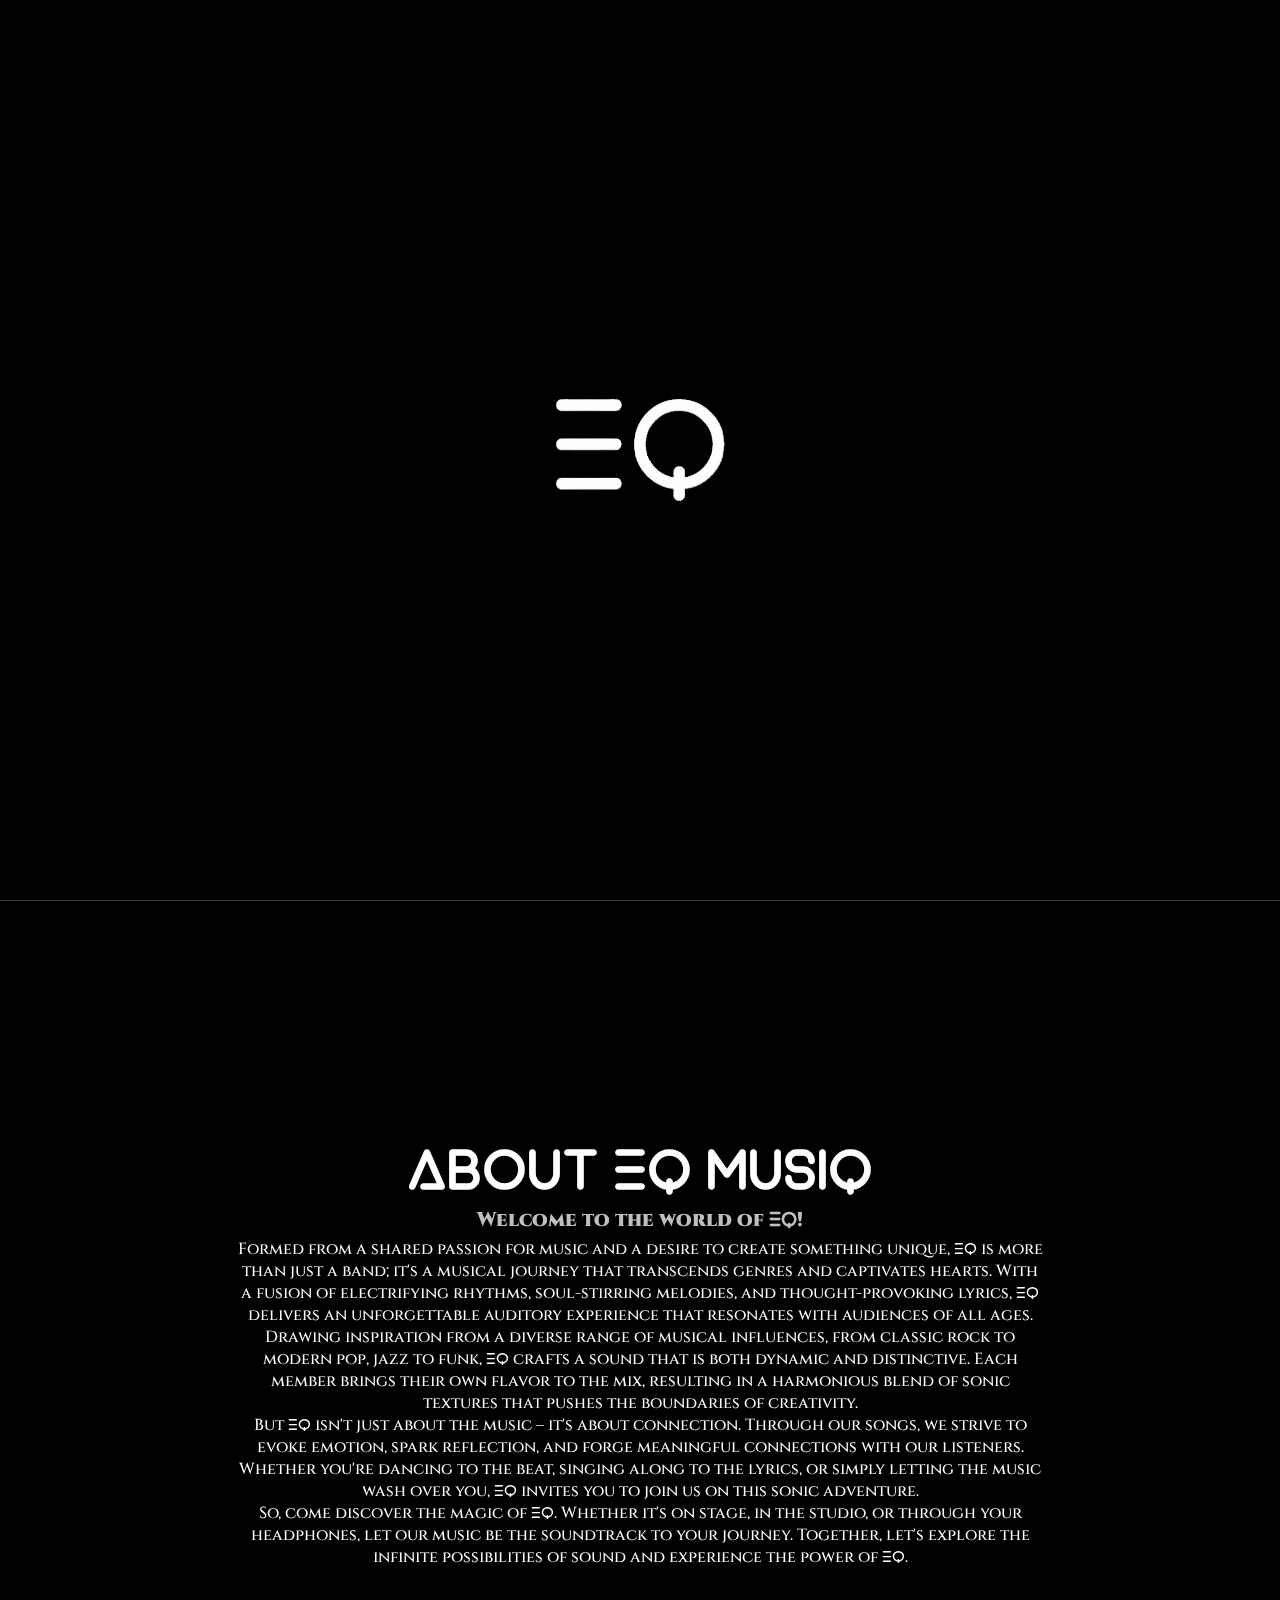
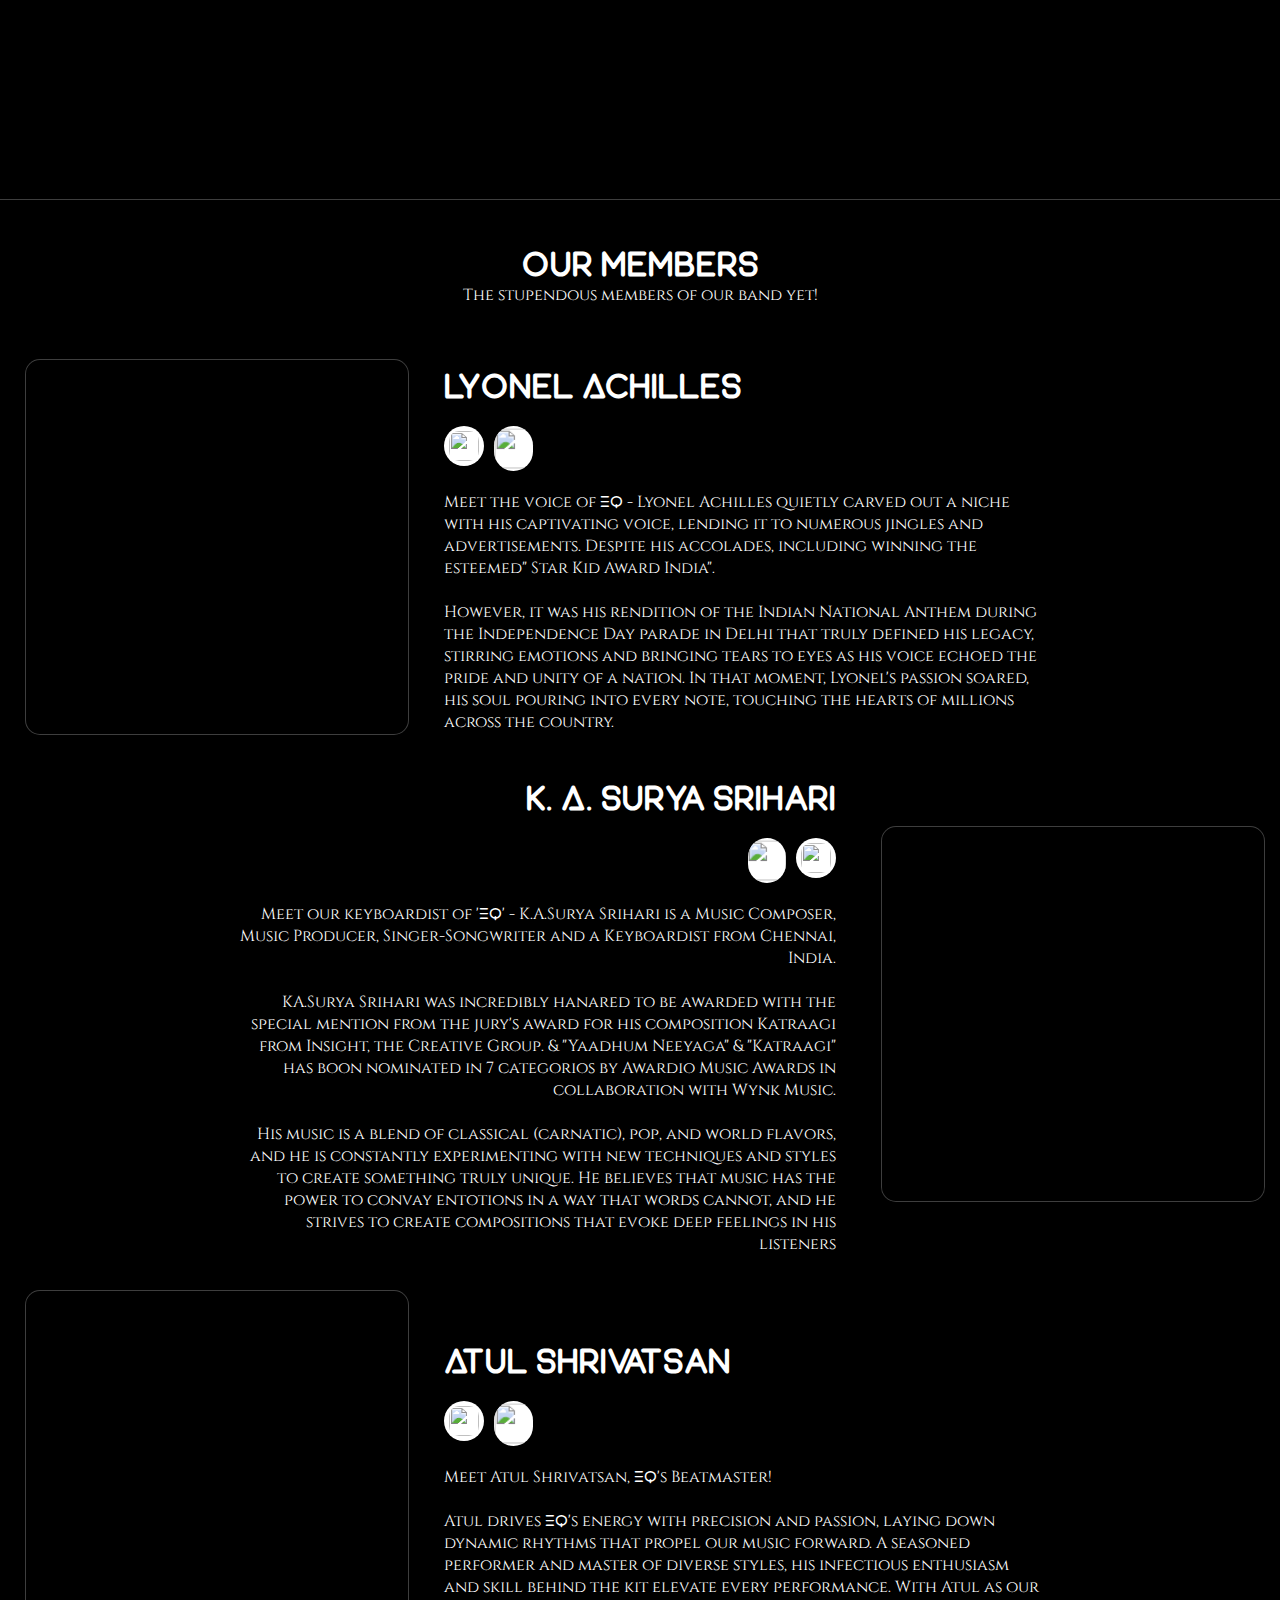
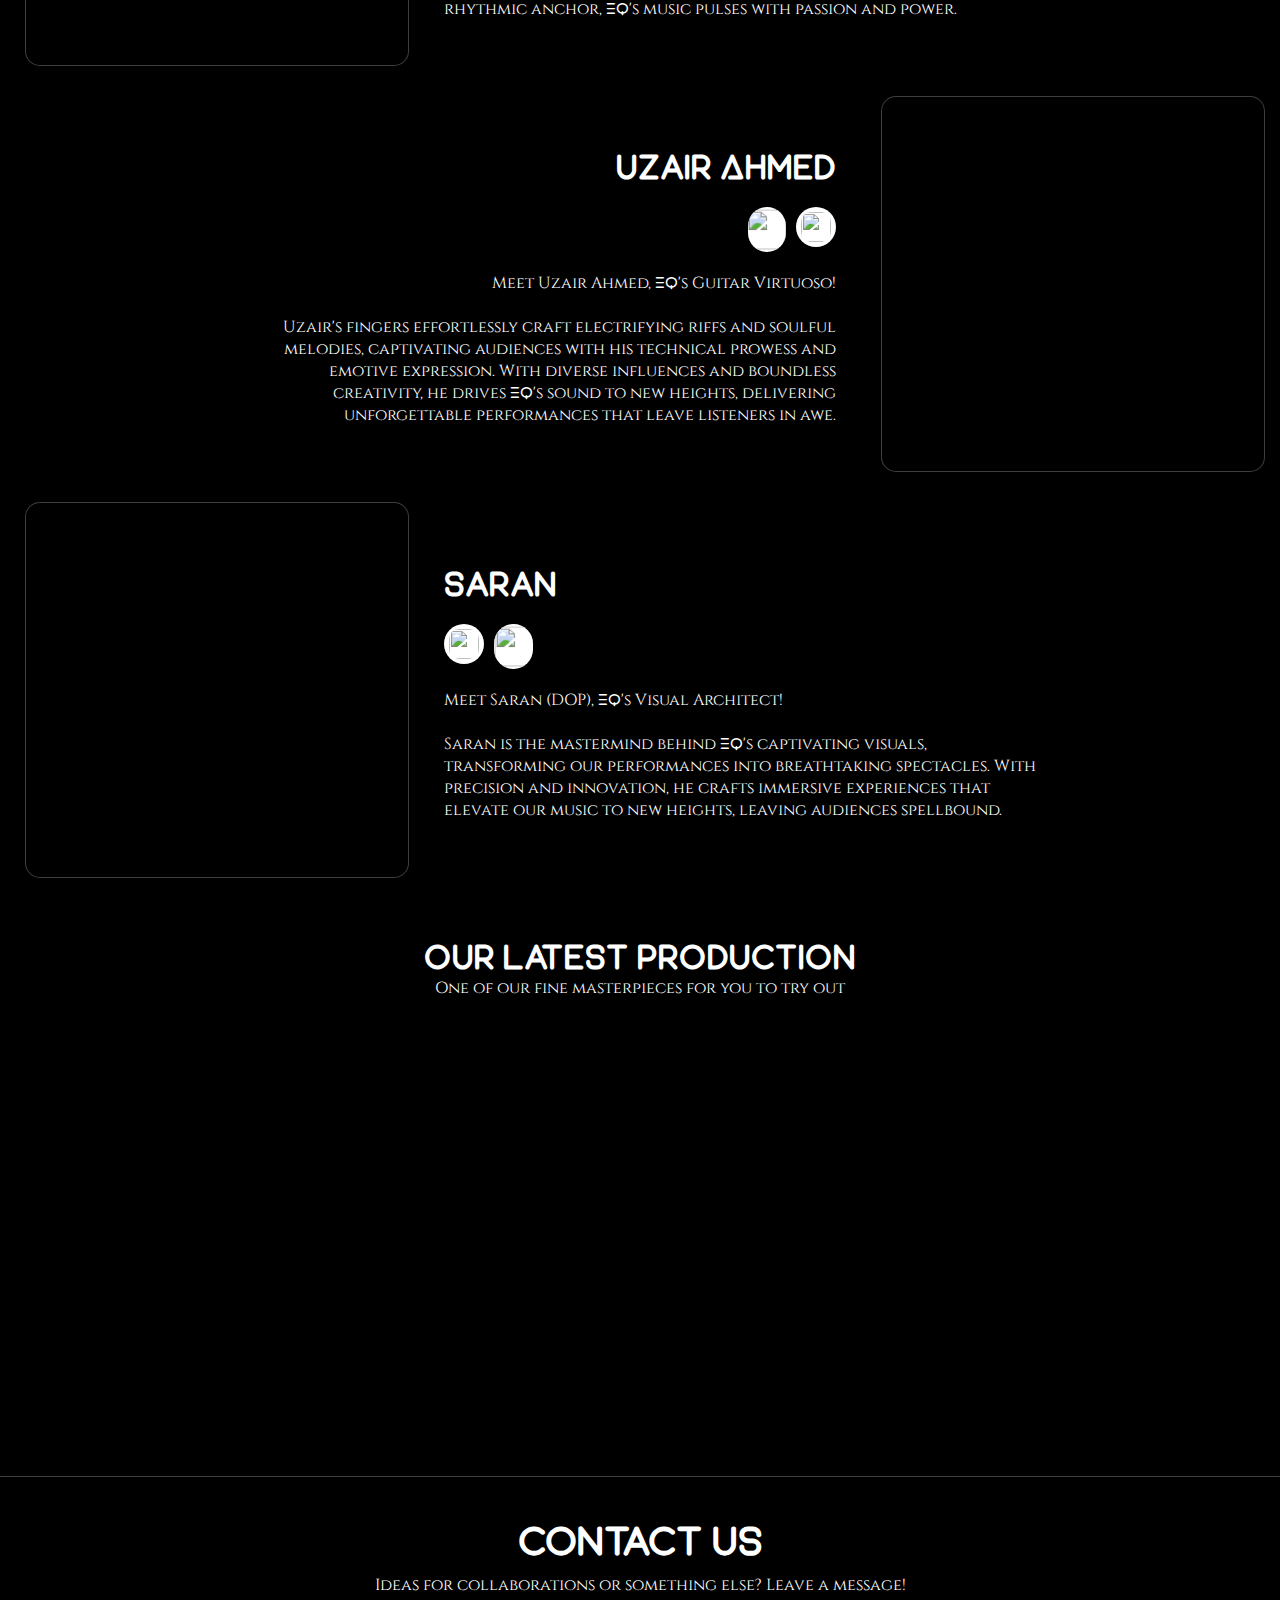
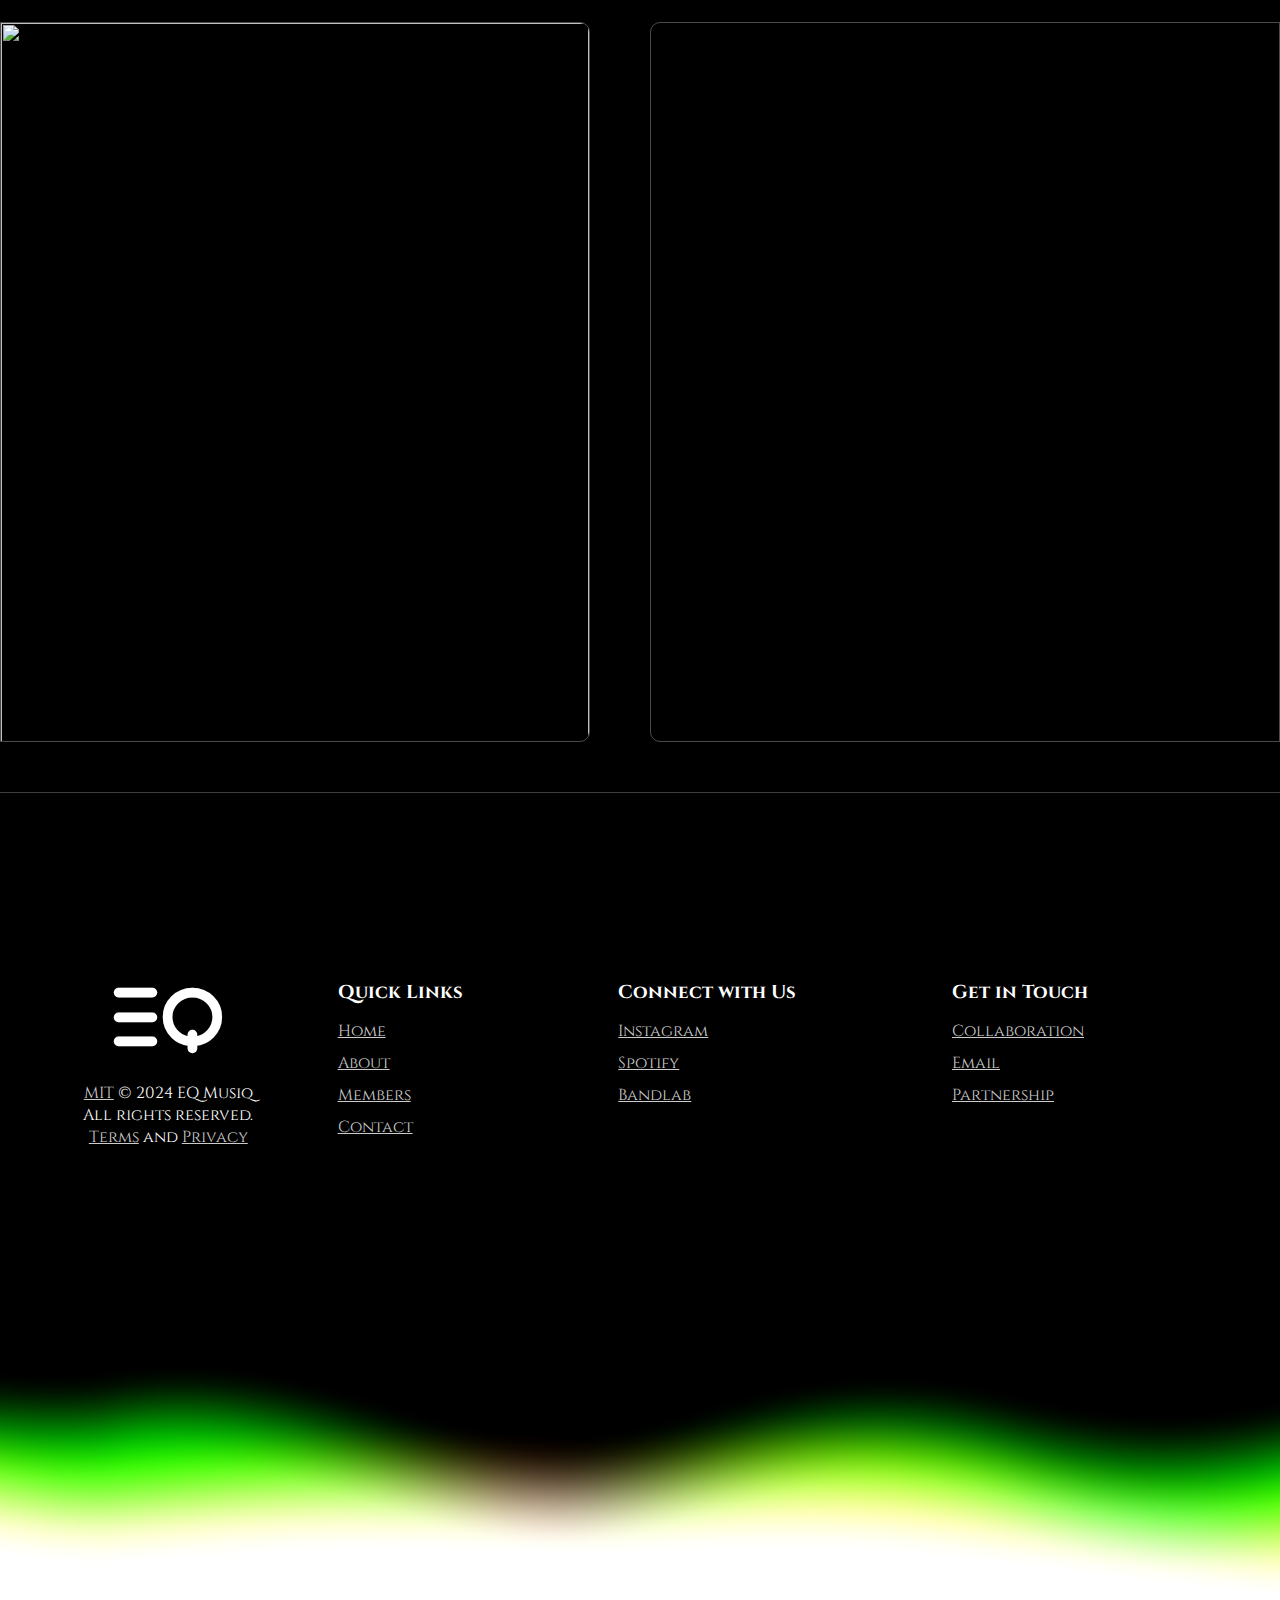
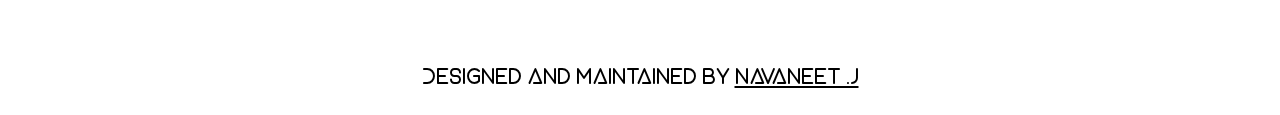
==== index.html @ 98a94f80 "eqmusiq website v1.0" ====
<html lang="en">
  <head>
    <meta charset="UTF-8" />
    <meta http-equiv="X-UA-Compatible" content="IE=edge" />
    <meta name="viewport" content="width=device-width, initial-scale=1.0" />
    <meta name="og:title" property="og:title" content="EQmusiq" />
    <meta
      name="og:description"
      property="og:description"
      content="An emotional quest"
    />
    <meta name="description" content="An emotional quest" />
    <meta
      content="https://private-user-images.githubusercontent.com/167679391/324542195-4673dd7f-33ef-47d4-8df5-079bbf35b616.jpeg?jwt=eyJhbGciOiJIUzI1NiIsInR5cCI6IkpXVCJ9.[base64].-VP9Pnq6D-MyAGXcl8pIbmVZ9jJWGyxzusa35naHN2A"
      property="og:image"
    />
    <meta
      content="https://private-user-images.githubusercontent.com/167679391/324542195-4673dd7f-33ef-47d4-8df5-079bbf35b616.jpeg?jwt=eyJhbGciOiJIUzI1NiIsInR5cCI6IkpXVCJ9.[base64].-VP9Pnq6D-MyAGXcl8pIbmVZ9jJWGyxzusa35naHN2A"
      property="twitter:image"
    />
    <meta property="og:type" content="website" />

    <link
      rel="shortcut icon"
      href="home_resources/Assets/logo - plain.jpeg"
      type="image/x-icon"
    />
    <link rel="apple-touch-icon" href="home_resources/Assets/logo.jpeg" />
    <link rel="preconnect" href="https://fonts.googleapis.com" />
    <link rel="preconnect" href="https://fonts.gstatic.com" crossorigin />
    <link
      href="https://fonts.googleapis.com/css2?family=Cinzel:wght@400..900&display=swap"
      rel="stylesheet"
    />
    <title>EQmusiq • An emotional quest</title>
    <link rel="stylesheet" href="home_resources/src/style.css" />
  </head>
  <body onload="Load()">
    <div id="Load">
      <div
        id="fogBg"
        style="overflow: hidden; width: 100%; height: 100%; position: absolute"
      >
        <div id="foglayer_01" class="fog">
          <div class="image01"></div>
          <div class="image02"></div>
        </div>
        <div id="foglayer_02" class="fog">
          <div class="image01"></div>
          <div class="image02"></div>
        </div>
        <div id="foglayer_03" class="fog">
          <div class="image01"></div>
          <div class="image02"></div>
        </div>
      </div>
      <nav id="nav">
        <img src="home_resources/Assets/logo - plain - transp.png" alt="" />
        <span>
          <a href="index.html">Home</a>
          <a href="#Members">Our members</a>
          <a href="#About">About Us</a>
          <a href="#Contact">Contact Us</a>
          <div class="ham" onclick="nav()" id="ham">
            <div class="ham1"></div>
            <div class="ham2"></div>
            <div class="ham3"></div>
          </div>
        </span>
        <div class="mobNav" id="mobNav">
            <div>
                <a href="index.html"  onclick="nav()">Home</a>
                <a href="#Members"  onclick="nav()">Our members</a>
                <a href="#About"  onclick="nav()">About Us</a>
                <a href="#Contact"  onclick="nav()">Contact Us</a>
            </div>

            <p style="position: absolute;bottom: 15px; width: 85%; text-align: center;">
                Designed And mAintAined by <a href="https://navaneet239.github.io">NAvAneet .J</a>
            </p>
        </div>
      </nav>
      <div class="load-content">
        <img
          src="home_resources/Assets/logo - plain - transp.png"
          alt="RGOS"
          id="logo-load"
        />
        <span class="loader" id="spin"></span>
        <h3 id="loadH3">An emotional quest</h3>
      </div>
      <a href="#main"
        ><img
          src="home_resources/Assets/output-onlinegiftools.gif"
          id="scrollImg"
      /></a>
    </div>
    <main id="main">
      <div class="About" id="About">
        <div>
          <h1>About EQ musiq</h1>
          <h3 style="margin-bottom: 5px">
            <b
              >Welcome to the world of
              <span style="font-family: 'Equinox'"> EQ</span>!</b
            >
          </h3>
          <p>
            Formed from a shared passion for music and a desire to create
            something unique, <span style="font-family: 'Equinox'">EQ</span> is
            more than just a band; it's a musical journey that transcends genres
            and captivates hearts. With a fusion of electrifying rhythms,
            soul-stirring melodies, and thought-provoking lyrics,
            <span style="font-family: 'Equinox'">EQ</span> delivers an
            unforgettable auditory experience that resonates with audiences of
            all ages.
            <br />
            Drawing inspiration from a diverse range of musical influences, from
            classic rock to modern pop, jazz to funk,
            <span style="font-family: 'Equinox'">EQ</span> crafts a sound that
            is both dynamic and distinctive. Each member brings their own flavor
            to the mix, resulting in a harmonious blend of sonic textures that
            pushes the boundaries of creativity.
            <br />
            But <span style="font-family: 'Equinox'">EQ</span> isn't just about
            the music – it's about connection. Through our songs, we strive to
            evoke emotion, spark reflection, and forge meaningful connections
            with our listeners. Whether you're dancing to the beat, singing
            along to the lyrics, or simply letting the music wash over you,
            <span style="font-family: 'Equinox'">EQ</span> invites you to join
            us on this sonic adventure.
            <br />
            So, come discover the magic of
            <span style="font-family: 'Equinox'">EQ</span>. Whether it's on
            stage, in the studio, or through your headphones, let our music be
            the soundtrack to your journey. Together, let's explore the infinite
            possibilities of sound and experience the power of
            <span style="font-family: 'Equinox'">EQ</span>.
          </p>
        </div>
      </div>
      <div id="Members">
        <div style="text-align: center; padding: 25px; padding-bottom: 35px">
          <h1 style="font-family: 'Equinox'; margin-top: 20px">Our Members</h1>
          <p>The stupendous members of our band yet!</p>
        </div>
        <div>
          <div class="row">
            <div class="column pic" id="LyonelPic"></div>
            <div class="column">
              <h1 style="font-family: 'Equinox'; margin-bottom: 10px">
                Lyonel Achilles
              </h1>
              <div class="social-links">
                <a href="https://open.spotify.com/artist/5NCKma9zRZBmpjIiOdmoKV?si=L2kM3jHAQg-WvDj_lLBuaA"><div class="link-blob">
                    <img src="https://static-00.iconduck.com/assets.00/spotify-icon-512x511-679hw1o3.png" class="spotifyIco">
                    <p class="spotifyP">Spotify</p>
                </div></a>
                <a href="https://www.instagram.com/lyonelachilles"><div class="link-blob">
                    <img src="https://i.pinimg.com/originals/b9/f2/a6/b9f2a640b168cdb9f865185facee4cd3.png" class="instaIco">
                    <p class="instaP">Instagram</p>
                </div></a>
              </div>
              <p>
                Meet the voice of <span style="font-family: 'Equinox'">EQ</span> - Lyonel Achilles quietly carved out a
                niche with his captivating voice, lending it to numerous jingles
                and advertisements. Despite his accolades, including winning the
                esteemed" Star Kid Award India". <br /><br />
                However, it was his rendition of the Indian National Anthem
                during the Independence Day parade in Delhi that truly defined
                his legacy, stirring emotions and bringing tears to eyes as his
                voice echoed the pride and unity of a nation. In that moment,
                Lyonel's passion soared, his soul pouring into every note,
                touching the hearts of millions across the country.
              </p>
            </div>
          </div>
          <div class="row right">
            <div class="column pic" id="suryaPic"></div>
            <div class="column">
              <h1 style="font-family: 'Equinox'; margin-bottom: 10px">
                K. A. Surya Srihari
              </h1>
              <div class="social-links right">
                <a href="https://open.spotify.com/artist/3C32UCuRWk1ANsoGyGXIqh?si=5wVZwnQzSj2JO7-3mYxtVg"><div class="link-blob right">
                    <img src="https://static-00.iconduck.com/assets.00/spotify-icon-512x511-679hw1o3.png" class="spotifyIco">
                    <p class="spotifyP">Spotify</p>
                </div></a>
                <a href="https://www.instagram.com/k.a.surya_s.r.i.h.a.r.i"><div class="link-blob right">
                    <img src="https://i.pinimg.com/originals/b9/f2/a6/b9f2a640b168cdb9f865185facee4cd3.png" class="instaIco">
                    <p class="instaP">Instagram</p>
                </div></a>
              </div>
              <p>
                Meet our keyboardist of '<span style="font-family: 'Equinox'">EQ</span>' - K.A.Surya Srihari is a Music
                Composer, Music Producer, Singer-Songwriter and a Keyboardist
                from Chennai, India. <br /><br />
                KA.Surya Srihari was incredibly hanared to be awarded with the
                special mention from the jury's award for his composition
                Katraagi from Insight, the Creative Group. & "Yaadhum Neeyaga" &
                "Katraagi" has boon nominated in 7 categorios by Awardio Music
                Awards in collaboration with Wynk Music.
                <br /><br />
                His music is a blend of classical (carnatic), pop, and world
                flavors, and he is constantly experimenting with new techniques
                and styles to create something truly unique. He believes that
                music has the power to convay entotions in a way that words
                cannot, and he strives to create compositions that evoke deep
                feelings in his listeners
              </p>
            </div>
          </div>
          <div class="row">
            <div class="column pic" id="atulPic"></div>
            <div class="column">
              <h1 style="font-family: 'Equinox'; margin-bottom: 10px">
                Atul Shrivatsan
              </h1>
              <div class="social-links">
                <a href="javascript:alert('Coming soon!')"><div class="link-blob">
                    <img src="https://static-00.iconduck.com/assets.00/spotify-icon-512x511-679hw1o3.png" class="spotifyIco">
                    <p class="spotifyP">Spotify</p>
                </div></a>
                <a href="https://www.instagram.com/atulshrivatsan"><div class="link-blob">
                    <img src="https://i.pinimg.com/originals/b9/f2/a6/b9f2a640b168cdb9f865185facee4cd3.png" class="instaIco">
                    <p class="instaP">Instagram</p>
                </div></a>
              </div>
              <p>
                Meet Atul Shrivatsan, <span style="font-family: 'Equinox'">EQ</span>'s Beatmaster!
                <br /><br />
                Atul drives <span style="font-family: 'Equinox'">EQ</span>'s energy with precision and passion, laying down
                dynamic rhythms that propel our music forward. A seasoned
                performer and master of diverse styles, his infectious
                enthusiasm and skill behind the kit elevate every performance.
                With Atul as our rhythmic anchor, <span style="font-family: 'Equinox'">EQ</span>'s music pulses with
                passion and power.
              </p>
            </div>
          </div>
          <div class="row right">
            <div class="column pic" id="uzairPic"></div>
            <div class="column">
              <h1 style="font-family: 'Equinox'; margin-bottom: 10px">
                Uzair Ahmed
              </h1>
              <div class="social-links right">
                <a href="javascript:alert('Coming soon!')"><div class="link-blob right">
                    <img src="https://static-00.iconduck.com/assets.00/spotify-icon-512x511-679hw1o3.png" class="spotifyIco">
                    <p class="spotifyP">Spotify</p>
                </div></a>
                <a href="https://www.instagram.com/uzair.xvi"><div class="link-blob right">
                    <img src="https://i.pinimg.com/originals/b9/f2/a6/b9f2a640b168cdb9f865185facee4cd3.png" class="instaIco">
                    <p class="instaP">Instagram</p>
                </div></a>
              </div>
              <p>
                Meet Uzair Ahmed, <span style="font-family: 'Equinox'">EQ</span>'s Guitar Virtuoso! <br /><br />
                Uzair's fingers effortlessly craft electrifying riffs and
                soulful melodies, captivating audiences with his technical
                prowess and emotive expression. With diverse influences and
                boundless creativity, he drives <span style="font-family: 'Equinox'">EQ</span>'s sound to new heights,
                delivering unforgettable performances that leave
                listeners in awe.
              </p>
            </div>
          </div>
          <div class="row">
            <div class="column pic" id="saranPic"></div>
            <div class="column">
              <h1 style="font-family: 'Equinox'; margin-bottom: 10px">Saran</h1>
              <div class="social-links">
                <a href="javascript:alert('Coming soon!')"><div class="link-blob">
                    <img src="https://static-00.iconduck.com/assets.00/spotify-icon-512x511-679hw1o3.png" class="spotifyIco">
                    <p class="spotifyP">Spotify</p>
                </div></a>
                <a href="https://www.instagram.com/saran.gullig"><div class="link-blob">
                    <img src="https://i.pinimg.com/originals/b9/f2/a6/b9f2a640b168cdb9f865185facee4cd3.png" class="instaIco">
                    <p class="instaP">Instagram</p>
                </div></a>
              </div>
              <p>
                Meet Saran (DOP), <span style="font-family: 'Equinox'">EQ</span>'s Visual Architect!
                <br /><br />
                Saran is the mastermind behind <span style="font-family: 'Equinox'">EQ</span>'s captivating visuals,
                transforming our performances into breathtaking spectacles. With
                precision and innovation, he crafts immersive experiences that
                elevate our music to new heights, leaving audiences spellbound.
              </p>
            </div>
          </div>
        </div>
      </div>
      <div>
        <div id="Musics">
          <div style="text-align: center; padding: 25px">
            <h1 style="font-family: 'Equinox'; margin-top: 20px">
              Our latest production
            </h1>
            <p>One of our fine masterpieces for you to try out</p>
          </div>
          <iframe class="musIfr" src="https://open.spotify.com/embed/track/6B4ltdKGpKMHly2oWhGPoc?utm_source=generator&theme=0" width="100%" height="352" frameBorder="0" allowfullscreen="" allow="autoplay; clipboard-write; encrypted-media; fullscreen; picture-in-picture" loading="lazy"></iframe>
        </div>
        <div class="Contact" id="Contact">
          <div class="container">
            <div style="text-align: center">
              <h1>Contact Us</h1>
              <p>
                Ideas for collaborations or something else? Leave a message!
              </p>
            </div>
            <div class="row">
              <div
                class="column"
                style="
                  display: flex;
                  align-items: center;
                  justify-content: center;
                "  id="contactImgColm"
              >
                <img src="home_resources/Assets/band.jpg" id="imgConta" style="width: 100%" />
              </div>
              <div class="column" style="padding: 0;">
                <iframe id="contactIfr" allowtransparency="true" allowfullscreen="true" allow="geolocation; microphone; camera" src="https://my.forms.app/form/6626544c14d530073005ce65" frameborder="0"></iframe>
              </div>
            </div>
          </div>
        </div>
      </div>
    </main>
    <br />
    <iframe src="rNzpwZO.html" frameborder="0" class="footIfr"></iframe>
    <script src="home_resources/src/script.js"></script>
  </body>
</html>
---- home_resources/src/style.css ----
*{box-sizing: border-box; margin: 0; padding: 0; scroll-behavior:smooth;}
@font-face {
    font-family: 'Equinox';
    src: url('../Assets/fonts/EquinoxBold.otf');
}

body {
    height: 100vh;
    color: white;
    overflow: hidden;
    background: black;
    font-family: "Cinzel", serif;
    font-optical-sizing: auto;
}

body img {
    -webkit-user-drag: none;
    -webkit-filter: drop-shadow(0px 0px 2px black);
    filter: drop-shadow(0px 0px 2px black);
}

body a {text-decoration: none; color: white; }
body a:hover{text-decoration: underline;}
nav{
    display: flex;
    background: linear-gradient(180deg, rgba(0,0,0,1) 0%, rgba(0,0,0,0) 100%);
    width: 100%;
    align-items: center;
    gap: 10px;
    padding: 10px 15px;
    position: fixed;
    margin-top: -110px;
    z-index: 9999;
    opacity: 0;
    transition: all 1.5s;
}

nav img{width: 100px; position: relative; z-index: 2;}

nav span{
    width: 100%;
   text-align: right;
   padding-right: 10px;
}

nav span a{margin-left: 30px;}

.musIfr{
  border-radius: 5px;
  margin: 10px 30px;
  width: calc(100% - 60px);
  box-shadow: 0px 0px 25px black;
  transition: all 0.3s;
}
.musIfr:hover{transform: scale(0.99);}
.footIfr{
  margin: 0;
  width: 100%;
  height: 100%
}
  .footIfr:hover{transform: scale(1);}
::-webkit-scrollbar {
    width: 14px;
    height: 14px;
    border-radius: 7px;
    transition: all 0.3s;
  }
  ::-webkit-scrollbar:vertical:hover {
    background: var(--scrollbar-bottom-btn) 0% calc(100% - 3px) / contain
        no-repeat,
      var(--scrollbar-top-btn) 0% calc(0% + 3px) / contain no-repeat,
      var(--scroll);
  }
  ::-webkit-scrollbar:horizontal:hover {
    background: var(--scrollbar-right-btn) calc(100% - 3px) 0% / contain no-repeat,
      var(--scrollbar-left-btn) calc(0% + 3px) 0% / contain no-repeat,
      var(--scroll);
  }
  ::-webkit-scrollbar-thumb {
    background: rgba(255, 255, 255, 0.5);
    background-clip: padding-box;
    border: 6px solid transparent;
    border-radius: 14px;
    transition: all 0.3s;
  }
  ::-webkit-scrollbar-thumb:hover{
    border: 4.5px solid transparent;
  }
  ::-webkit-scrollbar-button:single-button {
    height: 14px;
  }

  ::-webkit-scrollbar {
    --scroll: rgb(44 44 44 / 25%);
    --scrollbar-top-btn: url("data:image/svg+xml,%3Csvg xmlns='http://www.w3.org/2000/svg' width='24' height='24' viewBox='0 0 24 24' fill='none'%3E%3Cpath d='M6.102 16.981c-1.074 0-1.648-1.265-.941-2.073l5.522-6.311a1.75 1.75 0 0 1 2.634 0l5.522 6.311c.707.808.133 2.073-.941 2.073H6.102z' fill='rgb(255 255 255 / 50%)'/%3E%3C/svg%3E");
    --scrollbar-right-btn: url("data:image/svg+xml,%3Csvg xmlns='http://www.w3.org/2000/svg' width='24' height='24' viewBox='0 0 24 24' fill='none'%3E%3Cpath d='M9 17.898c0 1.074 1.265 1.648 2.073.941l6.311-5.522a1.75 1.75 0 0 0 0-2.634l-6.311-5.522C10.265 4.454 9 5.028 9 6.102v11.796z' fill='rgb(255 255 255 / 50%)'/%3E%3C/svg%3E");
    --scrollbar-bottom-btn: url("data:image/svg+xml,%3Csvg xmlns='http://www.w3.org/2000/svg' width='24' height='24' viewBox='0 0 24 24' fill='none'%3E%3Cpath d='M6.102 8c-1.074 0-1.648 1.265-.941 2.073l5.522 6.311a1.75 1.75 0 0 0 2.634 0l5.522-6.311c.707-.808.133-2.073-.941-2.073H6.102z' fill='rgb(255 255 255 / 50%)'/%3E%3C/svg%3E");
    --scrollbar-left-btn: url("data:image/svg+xml,%3Csvg xmlns='http://www.w3.org/2000/svg' width='24' height='24' viewBox='0 0 24 24' fill='none'%3E%3Cpath d='M15 17.898c0 1.074-1.265 1.648-2.073.941l-6.311-5.522a1.75 1.75 0 0 1 0-2.634l6.311-5.522c.808-.707 2.073-.133 2.073.941v11.796z' fill='rgb(255 255 255 / 50%)'/%3E%3C/svg%3E");
  }

h1{
    font-family: "Cinzel", serif;
    font-optical-sizing: auto;
    font-size: 2.1rem;
}

main{
  background: url('https://www.bhmpics.com/downloads/black-texture-background-Wallpapers/6.1489187.jpg');
  background-size: cover;
  background-attachment: fixed;
}

#Load{transition: all 1.5s; width: 100%; height: 100%; box-shadow: 0px 0px 40px black inset;}
#loadH3{
    transition: all 1.5s; opacity: 0;
    font-family: "Cinzel", serif;
  font-optical-sizing: auto;
  position: relative;
  text-align: center;
  font-size: 1.75rem;
  position: absolute;

}
.load-content{
    position: absolute;
    left: 50%; top: 50%;
    -webkit-transform: translate(-50%, -50%);
    transform: translate(-50%, -50%);
    transition: all 0.5s;
    opacity: 0;
}

.load-content img{width: 15em; transition: all 1s;}

.loader {
    width: 250px;
    height: 250px;
    border: 2px solid #FFF;
    border-radius: 25%;
    animation: rotation 1s ease infinite;
    position: absolute;
    left: -27.5px;
    top: -25px;
    transition: all 1.5s;
    opacity: 0;
    z-index: 2;
    }

    @keyframes rotation {
    0% {
        transform: rotate(0deg);
    }
    100% {
        transform: rotate(360deg);
    }
    } 

    html, body {
      margin: 0;
      padding: 0;
    }
    body {
      background: #000;
      background: rgba(0, 0, 0, 1);
      overflow-x: hidden; 
    }
    
    /* ---------- Fog ---------- */
    #foglayer_01, #foglayer_02, #foglayer_03 {
      height: 100%;
      position: absolute;
      width: 200%;
    }
    #foglayer_01 .image01, #foglayer_01 .image02,
    #foglayer_02 .image01, #foglayer_02 .image02,
    #foglayer_03 .image01, #foglayer_03 .image02 {
      float: left;
      height: 100%;
      width: 50%;
    }
    #foglayer_01 {
      -webkit-animation: foglayer_01_opacity 10s linear infinite, foglayer_moveme 15s linear infinite;
      -moz-animation: foglayer_01_opacity 10s linear infinite, foglayer_moveme 15s linear infinite;
      animation: foglayer_01_opacity 10s linear infinite, foglayer_moveme 15s linear infinite;
    }
    #foglayer_02, #foglayer_03 {
      -webkit-animation: foglayer_02_opacity 21s linear infinite, foglayer_moveme 13s linear infinite;
      -moz-animation: foglayer_02_opacity 21s linear infinite, foglayer_moveme 13s linear infinite;
      animation: foglayer_02_opacity 21s linear infinite, foglayer_moveme 13s linear infinite;
    }
    
    /* ---------- Moving Fog ---------- */
    /*
      'size: cover' || 'size: 100%'; results remain the same
      'attachment: scroll' can be added or removed; results remain the same
      'attachment: fixed' causing unexpected results in Chrome
      'repeat-x' || 'no-repeat'; results remain the same
    */ 
    #foglayer_01 .image01, #foglayer_01 .image02 {
      background: url("https://raw.githubusercontent.com/danielstuart14/CSS_FOG_ANIMATION/master/fog1.png") center center/cover no-repeat transparent;
    }
    #foglayer_02 .image01, #foglayer_02 .image02,
    #foglayer_03 .image01, #foglayer_03 .image02{
      background: url("https://raw.githubusercontent.com/danielstuart14/CSS_FOG_ANIMATION/master/fog2.png") center center/cover no-repeat transparent;
    }
    
    /* ---------- Keyframe Layer 1 ---------- */
    @-webkit-keyframes foglayer_01_opacity {
      0% { opacity: .1; }
      22% { opacity: .5; }
      40% { opacity: .28; }
      58% { opacity: .4; }
      80% { opacity: .16; }
      100% { opacity: .1; }
    }
    @-moz-keyframes foglayer_01_opacity {
      0% { opacity: .1; }
      22% { opacity: .5; }
      40% { opacity: .28; }
      58% { opacity: .4; }
      80% { opacity: .16; }
      100% { opacity: .1; }
    }
    @-o-keyframes foglayer_01_opacity {
      0% { opacity: .1; }
      22% { opacity: .5; }
      40% { opacity: .28; }
      58% { opacity: .4; }
      80% { opacity: .16; }
      100% { opacity: .1; }
    }
    @keyframes foglayer_01_opacity {
      0% { opacity: .1; }
      22% { opacity: .5; }
      40% { opacity: .28; }
      58% { opacity: .4; }
      80% { opacity: .16; }
      100% { opacity: .1; }
    }
    /* ---------- Keyframe Layer 2 ---------- */
    @-webkit-keyframes foglayer_02_opacity {
      0% { opacity: .5; }
      25% { opacity: .2; }
      50% { opacity: .1; }
      80% { opacity: .3; }
      100% { opacity: .5; }
    }
    @-moz-keyframes foglayer_02_opacity {
      0% { opacity: .5; }
      25% { opacity: .2; }
      50% { opacity: .1; }
      80% { opacity: .3; }
      100% { opacity: .5; }
    }
    @-o-keyframes foglayer_02_opacity {
      0% { opacity: .5; }
      25% { opacity: .2; }
      50% { opacity: .1; }
      80% { opacity: .3; }
      100% { opacity: .5; }
    }
    @keyframes foglayer_02_opacity {
      0% { opacity: .5; }
      25% { opacity: .2; }
      50% { opacity: .1; }
      80% { opacity: .3; }
      100% { opacity: .5; }
    }
    /* ---------- Keyframe Layer 3 ---------- */
    @-webkit-keyframes foglayer_03_opacity {
      0% { opacity: .8 }
      27% { opacity: .2; }
      52% { opacity: .6; }
      68% { opacity: .3; }
      100% { opacity: .8; }
    }
    @-moz-keyframes foglayer_03_opacity {
      0% { opacity: .8 }
      27% { opacity: .2; }
      52% { opacity: .6; }
      68% { opacity: .3; }
      100% { opacity: .8; }
    }
    @-o-keyframes foglayer_03_opacity {
      0% { opacity: .8 }
      27% { opacity: .2; }
      52% { opacity: .6; }
      68% { opacity: .3; }
      100% { opacity: .8; }
    }
    @keyframes foglayer_03_opacity {
      0% { opacity: .8; }
      27% { opacity: .2; }
      52% { opacity: .6; }
      68% { opacity: .3; }
      100% { opacity: .8; }
    }
    /* ---------- Keyframe moveMe ---------- */
    @-webkit-keyframes foglayer_moveme {
      0% { left: 0; }
      100% { left: -100%; }
    }
    @-moz-keyframes foglayer_moveme {
      0% { left: 0; }
      100% { left: -100%; }
    }
    @-o-keyframes foglayer_moveme {
      0% { left: 0; }
      100% { left: -100%; }
    }
    @keyframes foglayer_moveme {
      0% { left: 0; }
      100% { left: -100%; }
    }
    
    @media only screen
      and (min-width: 280px)
      and (max-width: 767px) {
        #foglayer_01 .image01, #foglayer_01 .image02,
        #foglayer_02 .image01, #foglayer_02 .image02,
        #foglayer_03 .image01, #foglayer_03 .image02 {
          width: 100%;
        }
      }

    #scrollImg{
        filter: invert(1);
        position: absolute;
        left: 50%;
        transform: translateX(-50%);
        bottom: 2.5rem;
        transition: all 1.5s;
        opacity: 0;
    }
    #scrollImg:hover{transform:translateX(-50%)  scale(1.25); transition: all 0.3s;}
    #scrollImg:active{transform:translateX(-50%)  scale(1); transition: all 0.3s;}
    #fogBg{pointer-events: none; }

    .About{padding: 25px 20px; text-align: center; height: 100%; display: flex; justify-content: center; align-items: center;
      background: url('../Assets/band-bW.jpg');
      background-attachment: fixed;
      background-position: center;
      background-repeat: no-repeat;
      background-size: cover;      
      box-shadow: 0px 0px 45px black inset;
      border-bottom: 1px solid #cccccc4d;
      border-top: 1px solid #cccccc4d;
    }
    .About p{width: 100%; text-align: center; padding-left: 17.5%; padding-right: 17.5%; filter: drop-shadow(0px 0px 1px black); font-weight: 500;}
    .About h3{opacity: 0.75; font-size: 20px;}
    .About h1{padding: 5px; font-size: 55px; font-family: 'Equinox'; filter: drop-shadow(0px 0px 1px black);}

    .About div{
      filter: drop-shadow(2px 4px 10px black);
    }

    
/* Style inputs */
input[type=text], select, textarea {
  width: 100%;
  padding: 12px;
  border: 1px solid #cccccc3c;
  margin-top: 6px;
  background: #cccccc3c;
  margin-bottom: 16px;
  border-radius: 5px;
  resize: vertical;
  color: white;
}

/* Style the container/contact section */
.container {
  padding: 10px;
  padding-top: 20px;
  height: 100%;
}

/* Create two columns that float next to eachother */
.column {
  float: left;
  width: 50%;
  margin-top: 6px;
  padding: 20px;
  display: grid;
  align-items: center;
  align-content: center;
}
.row{
  width: 100%;
  display: flex;
  align-items: center;
}
/* Clear floats after the columns */
.row:after {
  content: "";
  display: table;
  clear: both;
}

.row.right{
  flex-direction: row-reverse;
  text-align: right;
}

.column img{
  border-radius: 10px;
  height: auto;
  width: 100%;
}

#imgConta{
  border-radius: 0px 10px 10px 0px;
  height: 80vh;
  width: 100%;
  margin-left: -60px;
  border: 1px solid #ccccc45c;
}

#contactIfr {
  height: 80vh;
  width: 100%;
  border-radius: 10px 0px 0px 10px;
  margin-left: 10px;
  border: 1px solid #ccccc45c;
}

.column.pic{
  width: 30%;
  height: 23.5em;
  margin: 15px;
  margin-left: 25px;
  box-shadow: 0px 0px 25px black;
  border: 1px solid #cccccc4d;
  border-radius: 15px;
}
#suryaPic{
  background: url('https://lh3.googleusercontent.com/u/0/drive-viewer/AKGpihZ_--BiBr_BZT3eW1dEEDpjyq7g0wHuuR3h36tyqw6ib0EWSJRfYWmkIguxiORDeDSeCw78g9POdzeV7ZcGPhf73Gnu4mwVUIE=w1920-h870-rw-v1');
  background-size: cover;
  background-repeat: no-repeat;
}

#LyonelPic{
  background: url('https://lh3.googleusercontent.com/u/0/drive-viewer/AKGpihaeb6gpErtYxBL52YWINJl_AyDPWGBl_cB34NIImzr-sC68aqU9mxp8t-eZ1Ea85jdw9LQEc4yiFVZpNNPdgt9JJ3rGFMx8Sd4=w1920-h870-rw-v1');
  background-size: cover;
  background-repeat: no-repeat;
}

#atulPic{
  background: url('https://lh3.googleusercontent.com/u/0/drive-viewer/AKGpihaf50IEvQ70-DpVdqcoKn8GfB4XTZVAfc8y0s7ve7BHxMLsc-6-fjrRMbEHQmhx31_XAdu-nqwYbnJW7MdIB39yDoI0NWJksvk=w1920-h870-rw-v1');
  background-size: cover;
  background-repeat: no-repeat;
}

#uzairPic{
  background: url('https://lh3.googleusercontent.com/u/0/drive-viewer/AKGpihaR9cwRF4Pg0HwabNjT_coQ_ZOqXkKZGl_CGQWjUPYJVOnz8BI8unkwG8vNylOoOta62SrXgbSCwTXtKXKC2ozmkQfnTPcYmP8=w1920-h870-rw-v1');
  background-size: cover;
  background-repeat: no-repeat;
}

#saranPic{
  background: url('https://lh3.googleusercontent.com/u/0/drive-viewer/AKGpihaSvhlqhU7iEon1VMzbkPQcDFVhHPIQolPRbqX0Gxq5ZR2VCwRjlpmveiPZ7aNvnAXaelubSJyK2fcaVvZxYIqU6vjsypKeuw=w1920-h870-rw-v1');
  background-size: cover;
  background-repeat: no-repeat;
}

.container h1{ font-family: 'Equinox'; font-size: 2.5rem; margin-bottom: 10px;}

.Contact{
  background: url('https://wallpapers.com/images/featured/black-wuuaobghtdllhliu.jpg');
  background-size: cover;
  box-shadow: 0px 0px 25px black;
  margin-top: 5rem;
  border-top: 1px solid #cccccc4d;
  border-bottom: 1px solid #cccccc4d;
  padding-top: 20px;
  padding-bottom: 20px;
  height: fit-content;
}

.social-links{
  display: flex;
  gap: 10px;
  padding-top: 10px;
  padding-bottom: 20px;
}

.social-links.right{
  flex-direction: row-reverse;
}

.link-blob{
  background-color: white;
  border-radius: 30px;
  display: flex;
  gap: 5px;
  padding: 5px;
  transition: all 0.3s;
  align-items: center;
  cursor: pointer;
  overflow: hidden;
}

.link-blob img{ filter: none;}
.link-blob p{
  transition: all 0.3s;
  opacity: 0;
  color: black;
  font-weight: 600;
}

.link-blob.right{
  flex-direction: row-reverse;
}

.link-blob:hover p{opacity: 1;}

.link-blob .spotifyIco{
  width: 30px;
}
.link-blob .spotifyP{
  margin-left: -69px;
}

.link-blob:hover .spotifyP{
  padding-right: 5px;
  margin-left: 0px;
}

.link-blob.right:hover .spotifyP{
  margin-left: 7.5px;
}

.link-blob .instaIco{
  width: 35px;
  margin-left: -2.5px;
  scale: 1.15;
}

.link-blob.right .instaIco{
  margin-left: 0;
  margin-right: -2.5px;
}

.link-blob .instaP{
  margin-left: -99px;
}

.link-blob:hover .instaP{
  padding-right: 10px;
  margin-left: 0px;
}

.link-blob.right:hover .instaP{
  margin-left: 7.5px;
  margin-right: -7.5px;
}

@media screen and (max-width: 875px) {
  .About{padding: 10px; padding-top: 40px; padding-bottom: 30px;
    height: fit-content;}
  .About p{padding: 10px; }

  .row{
    display: grid;
  }
  .column.pic{width: calc(100% - 50px);}
  .column {
    width: 100%;
    margin-top: 0;
  }

  #imgConta{
    border-radius: 10px;
    height: auto;
    width: 100%;
    margin-left: 0px;
  }
  
  #contactIfr {
    height: 80vh;
    width: 100%;
    border-radius: 10px;
    margin-left: 0px;
  }

  #contactImgColm{padding: 0;}
  #contactImgColm img{margin-bottom: 20px; margin-top: 20px;} 
}

.ham{
  display: none;
  float: right;
  position: relative;
  z-index: 2;
  transition: all 0.3s;
}
.mobNav{
  position: fixed;
  background: rgba(0, 0, 0, 0.5);
  backdrop-filter: blur(35px);
  width: 100%;
  height: 0vh;
  overflow: hidden;
  transition: all 0.5s;
  border-bottom: 1px solid #cccccc4d;;
  top: 0;
  pointer-events: none;
  left: 0;
  
  display: grid;
  justify-items: center;
  align-content: center;
}
.mobNav div {
  display: grid;
  justify-items: center;
  align-content: center;
}
.mobNav div a{
  font-size: 2rem;
  margin-bottom: 1.5rem;
}

@media screen and (max-width: 635px){
  nav span a{
    display: none;
  }

  .ham{display: grid; gap: 11px;}
  .ham:active{scale: 0.9;}
  .ham1, .ham2, .ham3{
    background: white;
    border-radius: 10px;
    width: 35px;
    height: 5px;
    transition: all 0.3s;
  }

  .ham.click .ham1{
    transform: rotate(45deg);
  }
  .ham.click .ham2{
    display: none;
  }
  .ham.click .ham3{
    transform: rotate(-45deg) translate(10px, -12.5px);
  }
}
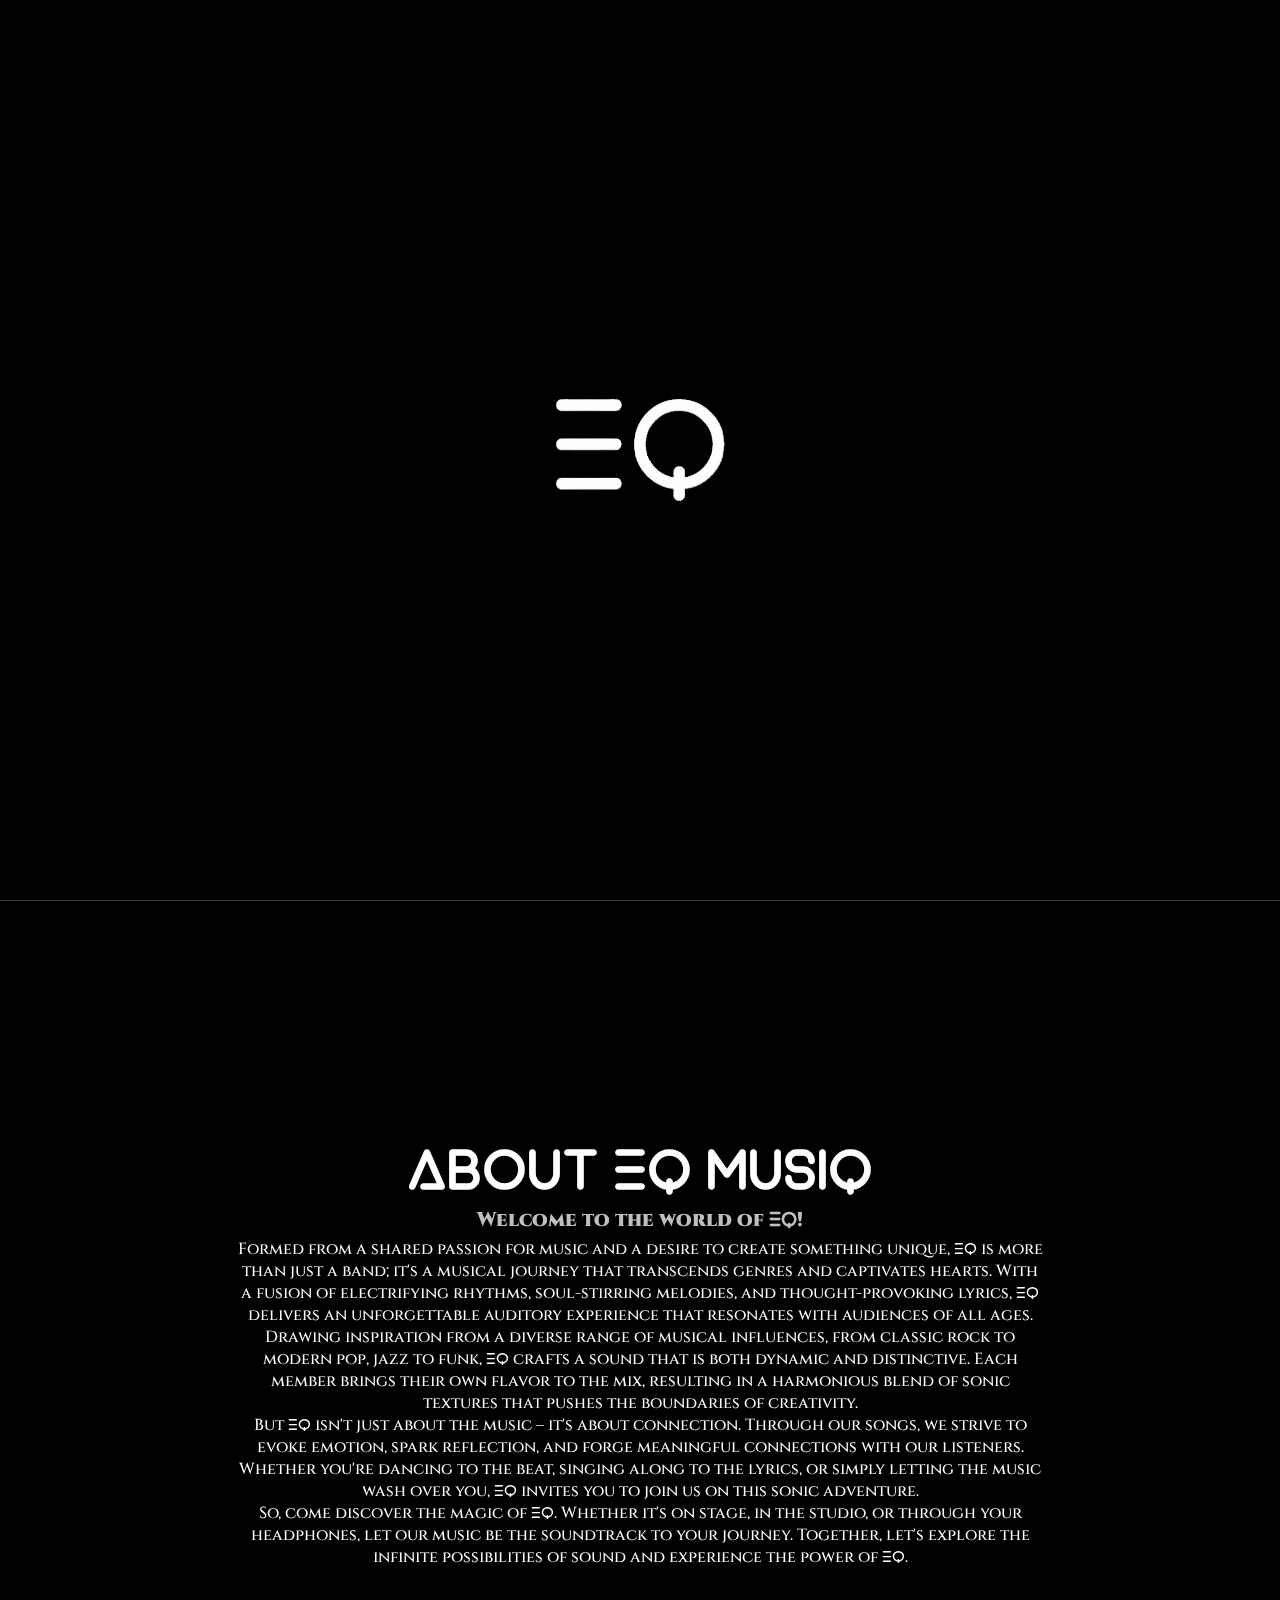
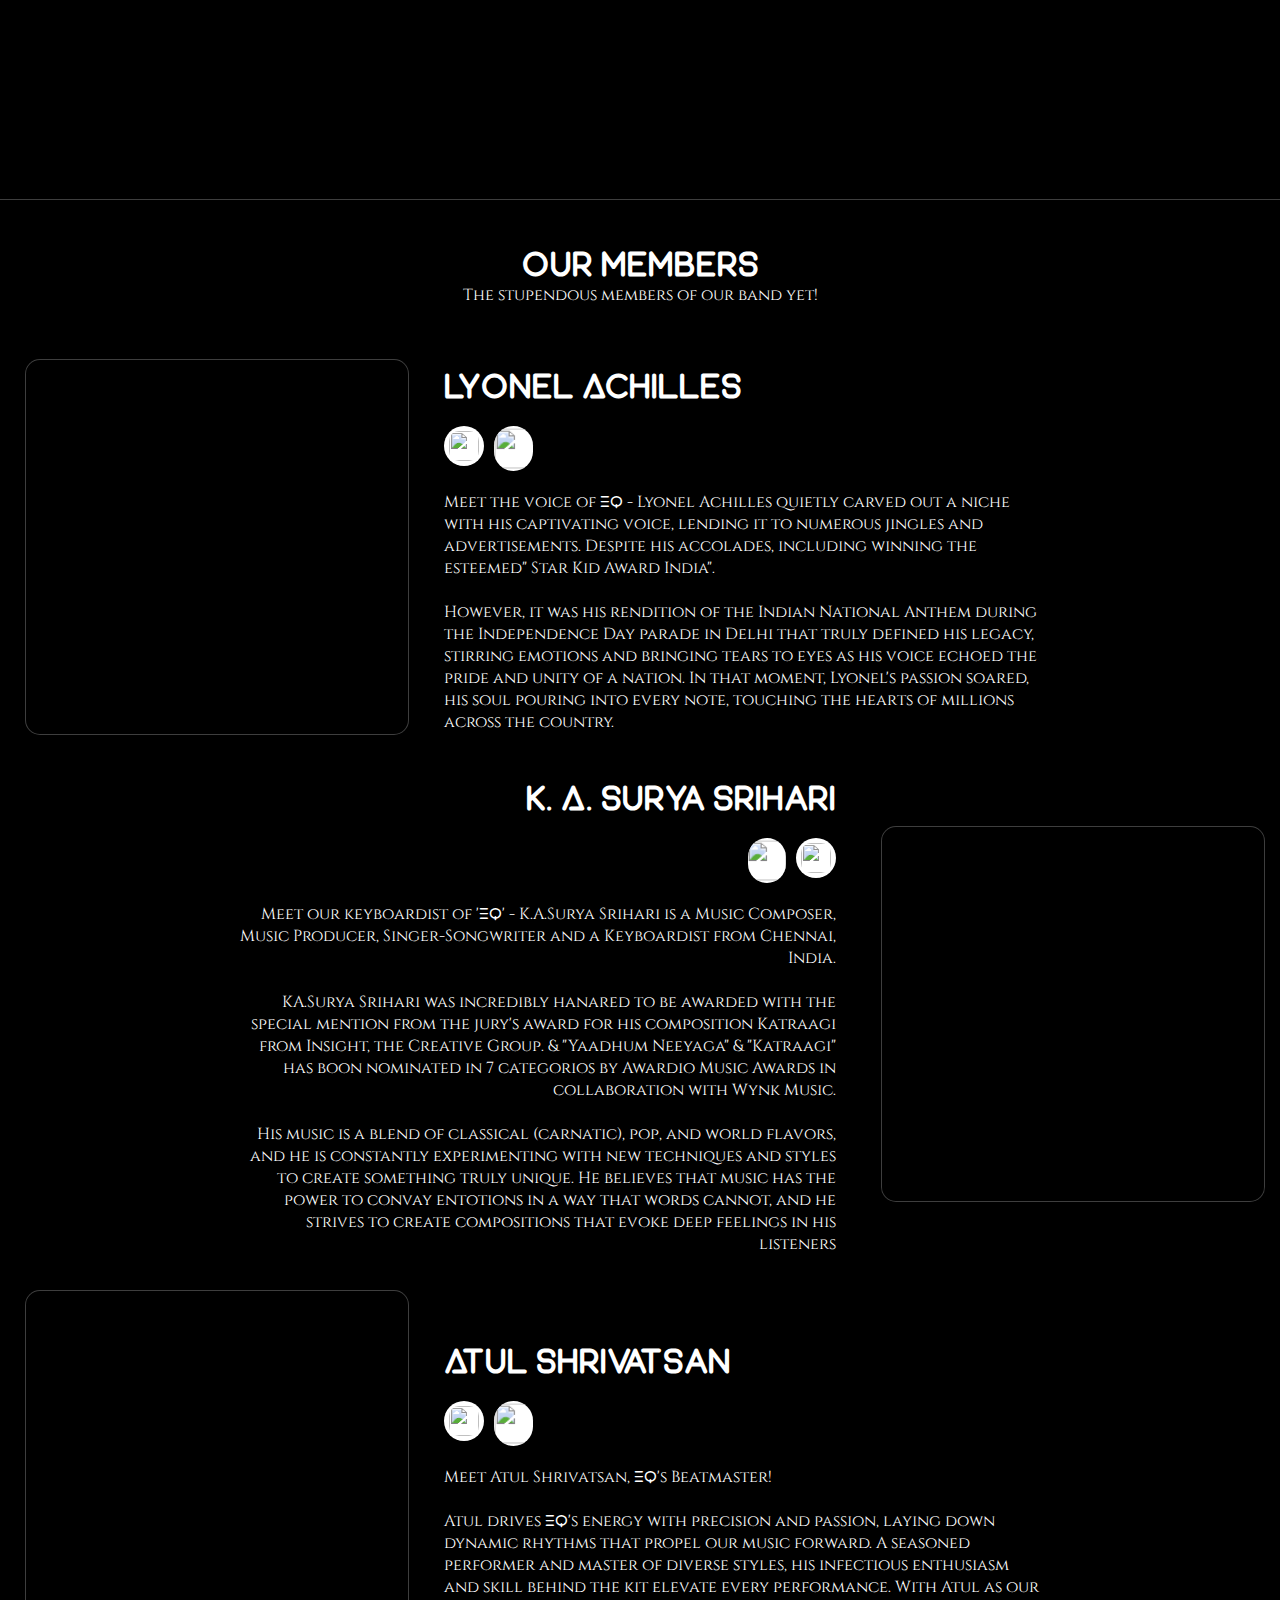
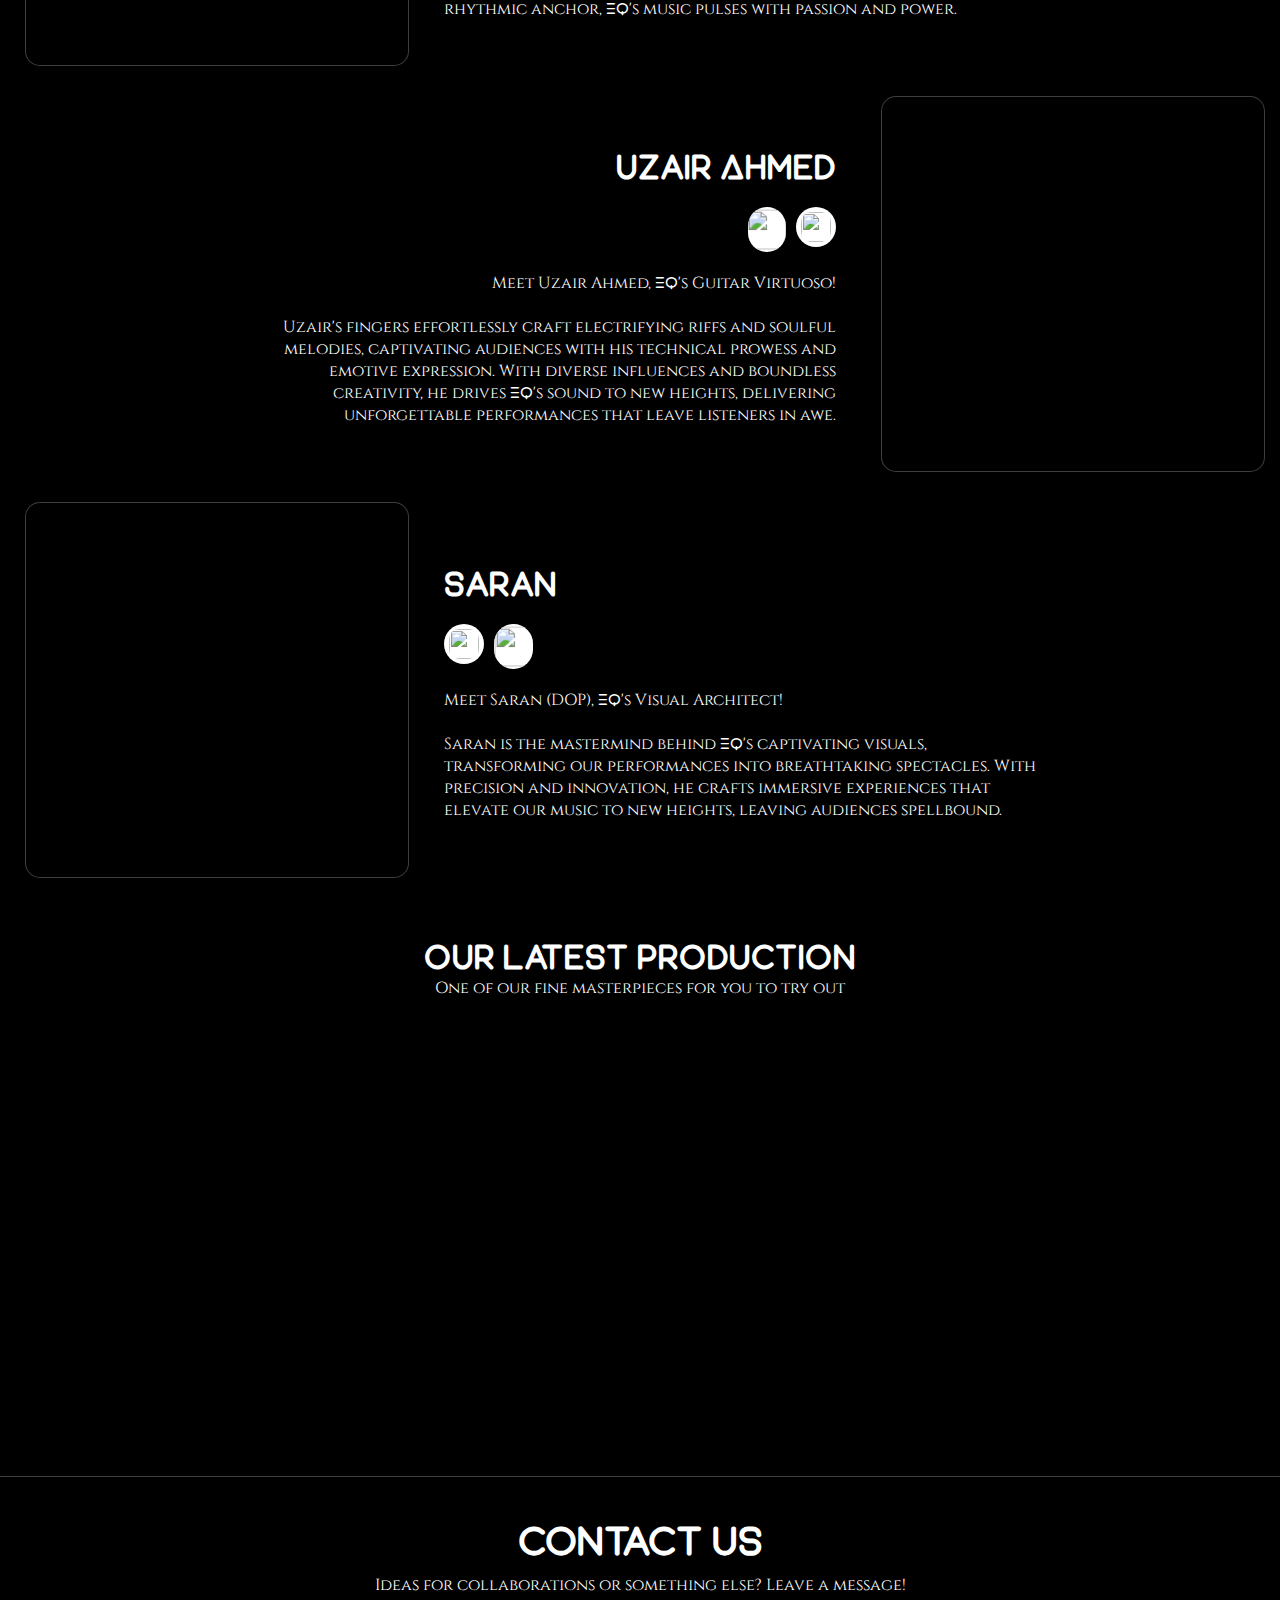
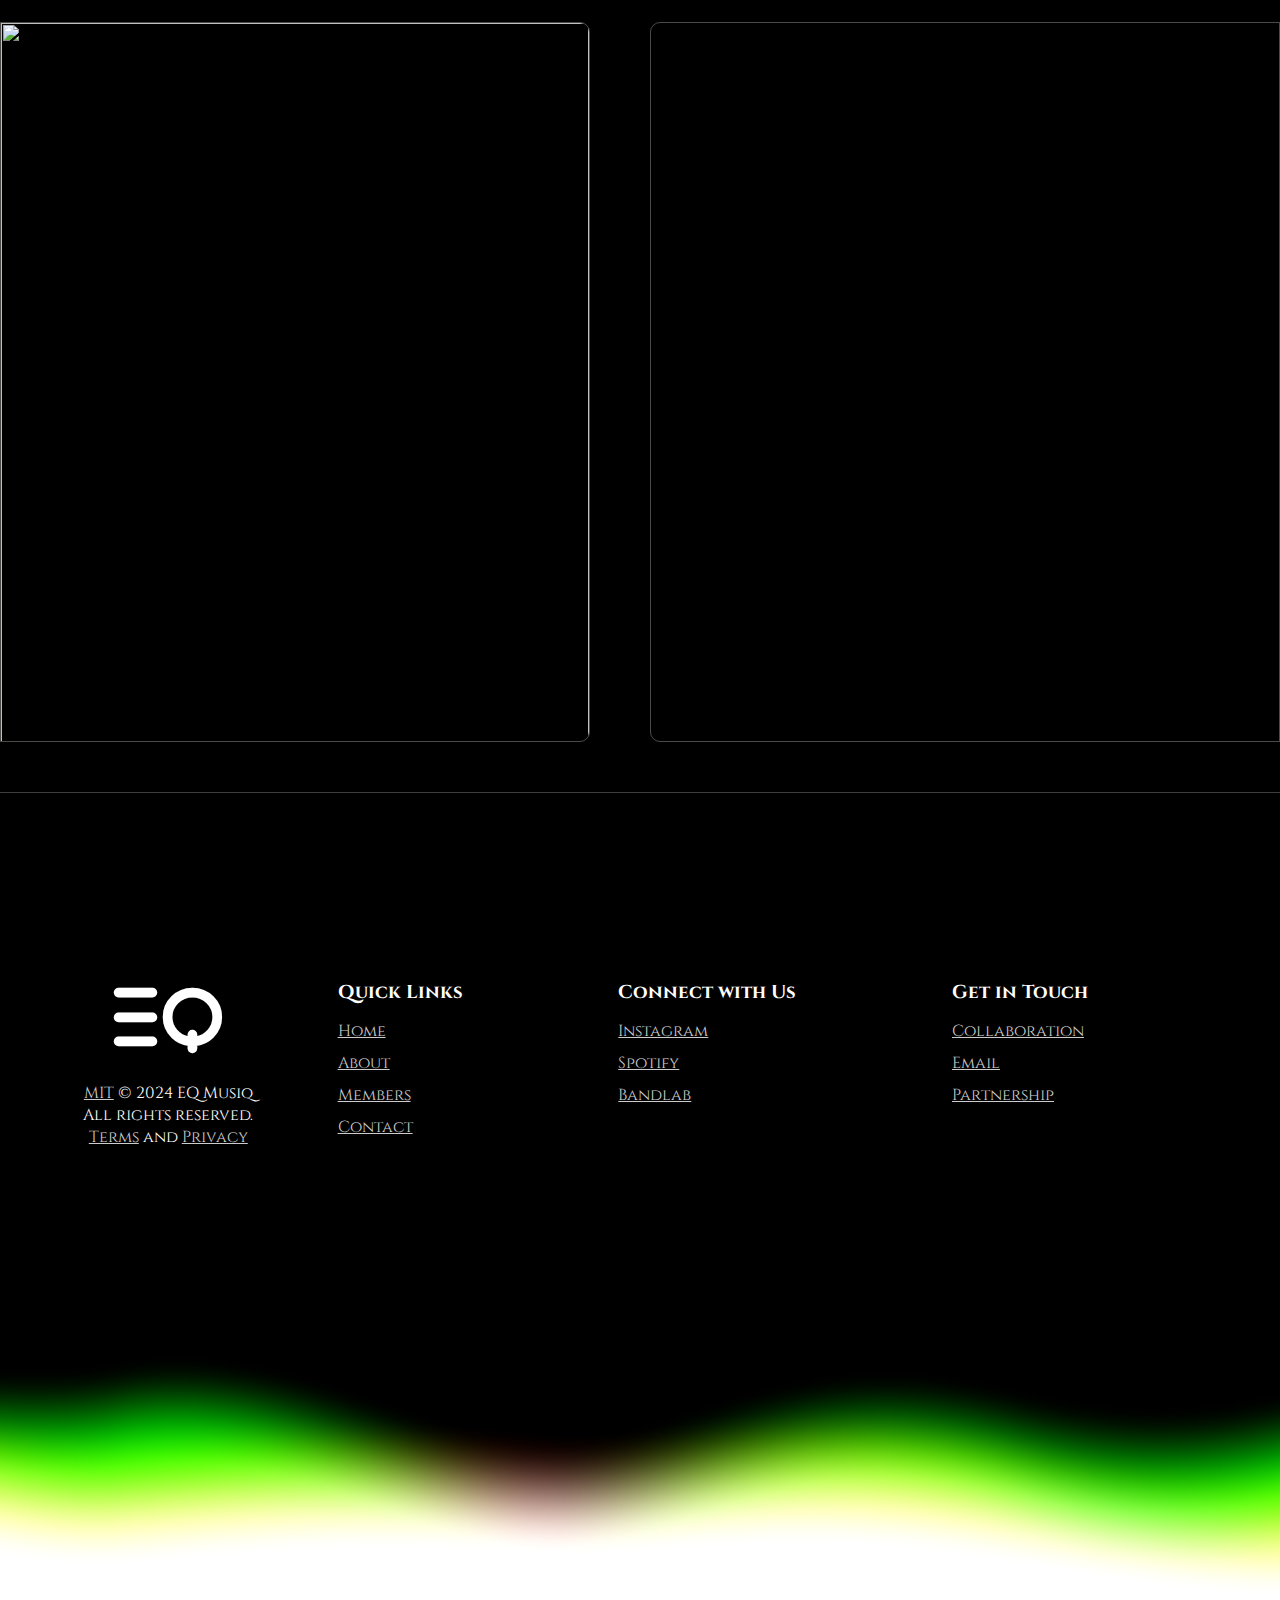
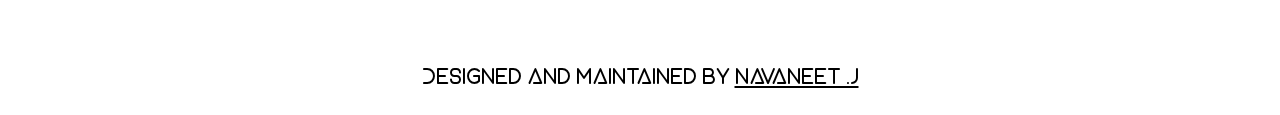
==== commit 5e11ed5f: "Update index.html" ====
--- a/index.html
+++ b/index.html
@@ -11,11 +11,11 @@
     />
     <meta name="description" content="An emotional quest" />
     <meta
-      content="https://private-user-images.githubusercontent.com/167679391/324542195-4673dd7f-33ef-47d4-8df5-079bbf35b616.jpeg?jwt=eyJhbGciOiJIUzI1NiIsInR5cCI6IkpXVCJ9.[base64].-VP9Pnq6D-MyAGXcl8pIbmVZ9jJWGyxzusa35naHN2A"
+      content="https://raw.githubusercontent.com/EQmusiq/EQmusiq.github.io/main/home_resources/Assets/banner.jpeg"
       property="og:image"
     />
     <meta
-      content="https://private-user-images.githubusercontent.com/167679391/324542195-4673dd7f-33ef-47d4-8df5-079bbf35b616.jpeg?jwt=eyJhbGciOiJIUzI1NiIsInR5cCI6IkpXVCJ9.[base64].-VP9Pnq6D-MyAGXcl8pIbmVZ9jJWGyxzusa35naHN2A"
+      content="https://raw.githubusercontent.com/EQmusiq/EQmusiq.github.io/main/home_resources/Assets/banner.jpeg"
       property="twitter:image"
     />
     <meta property="og:type" content="website" />
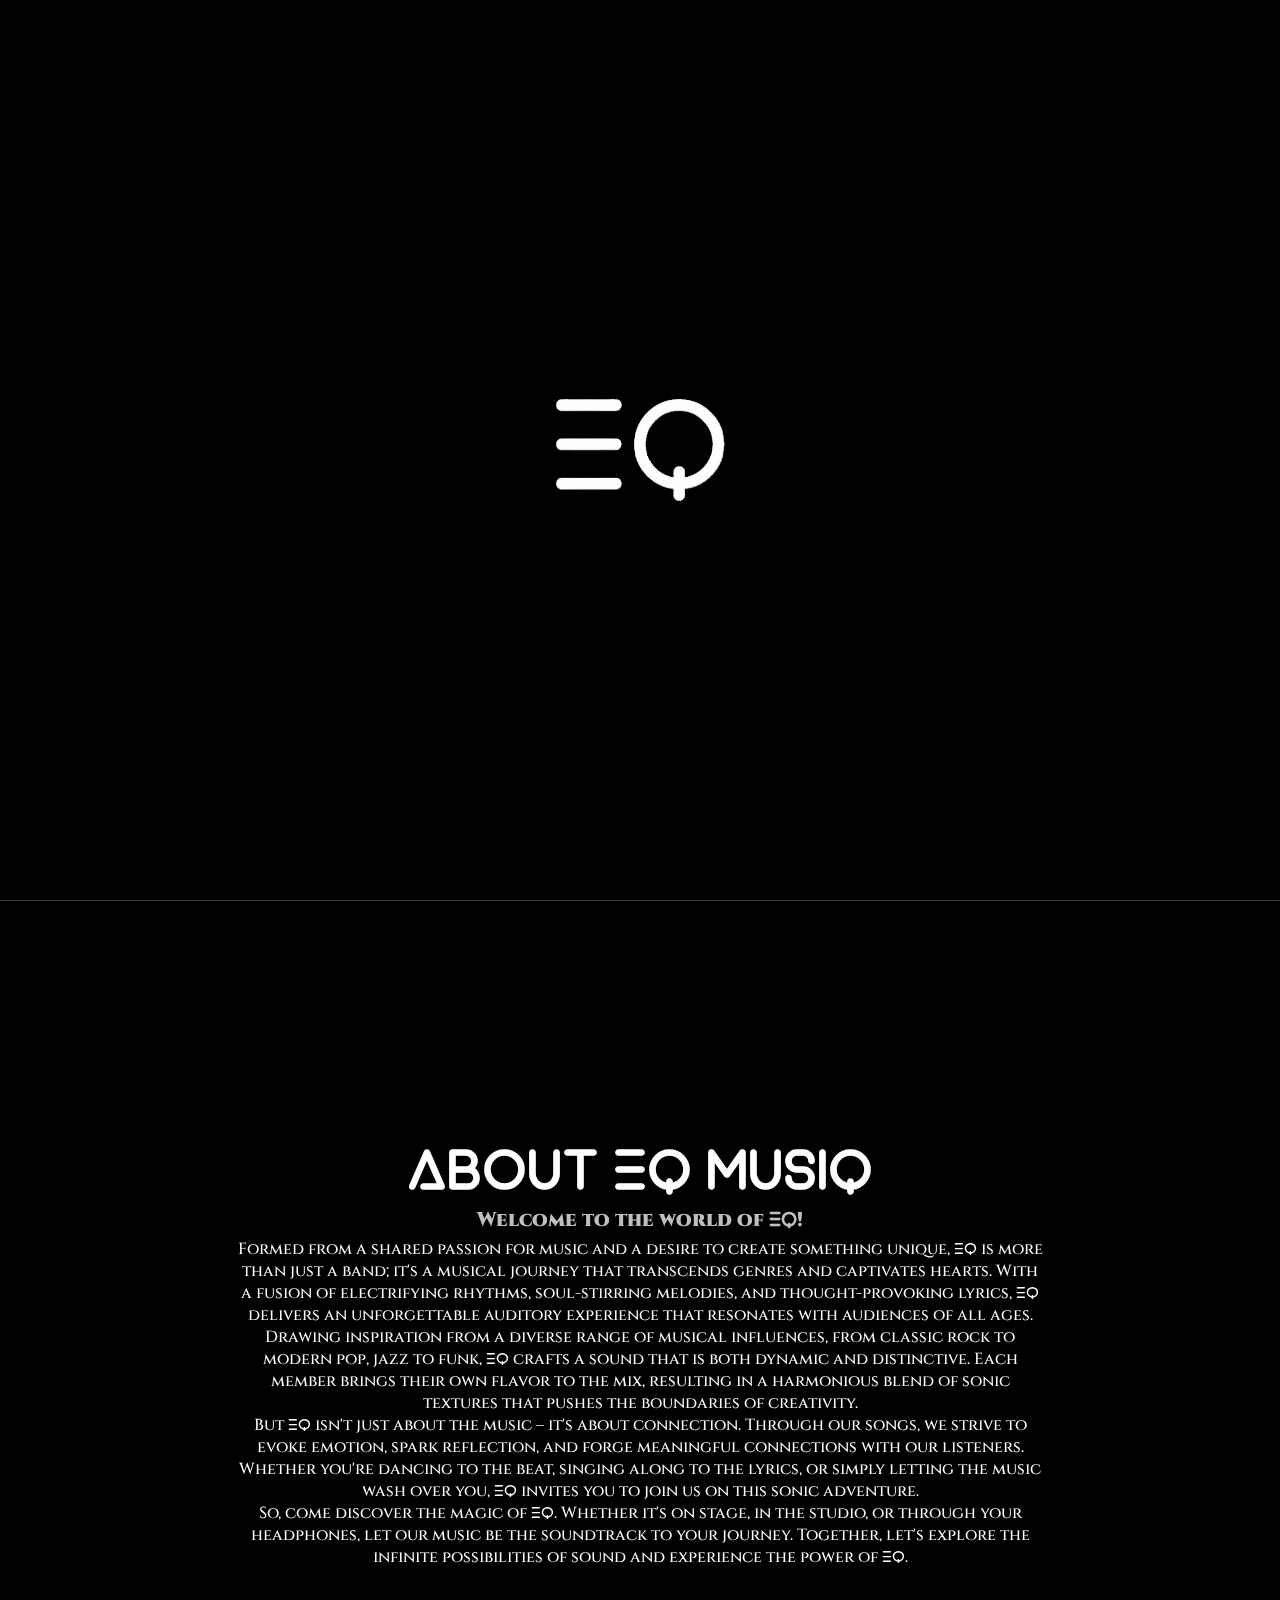
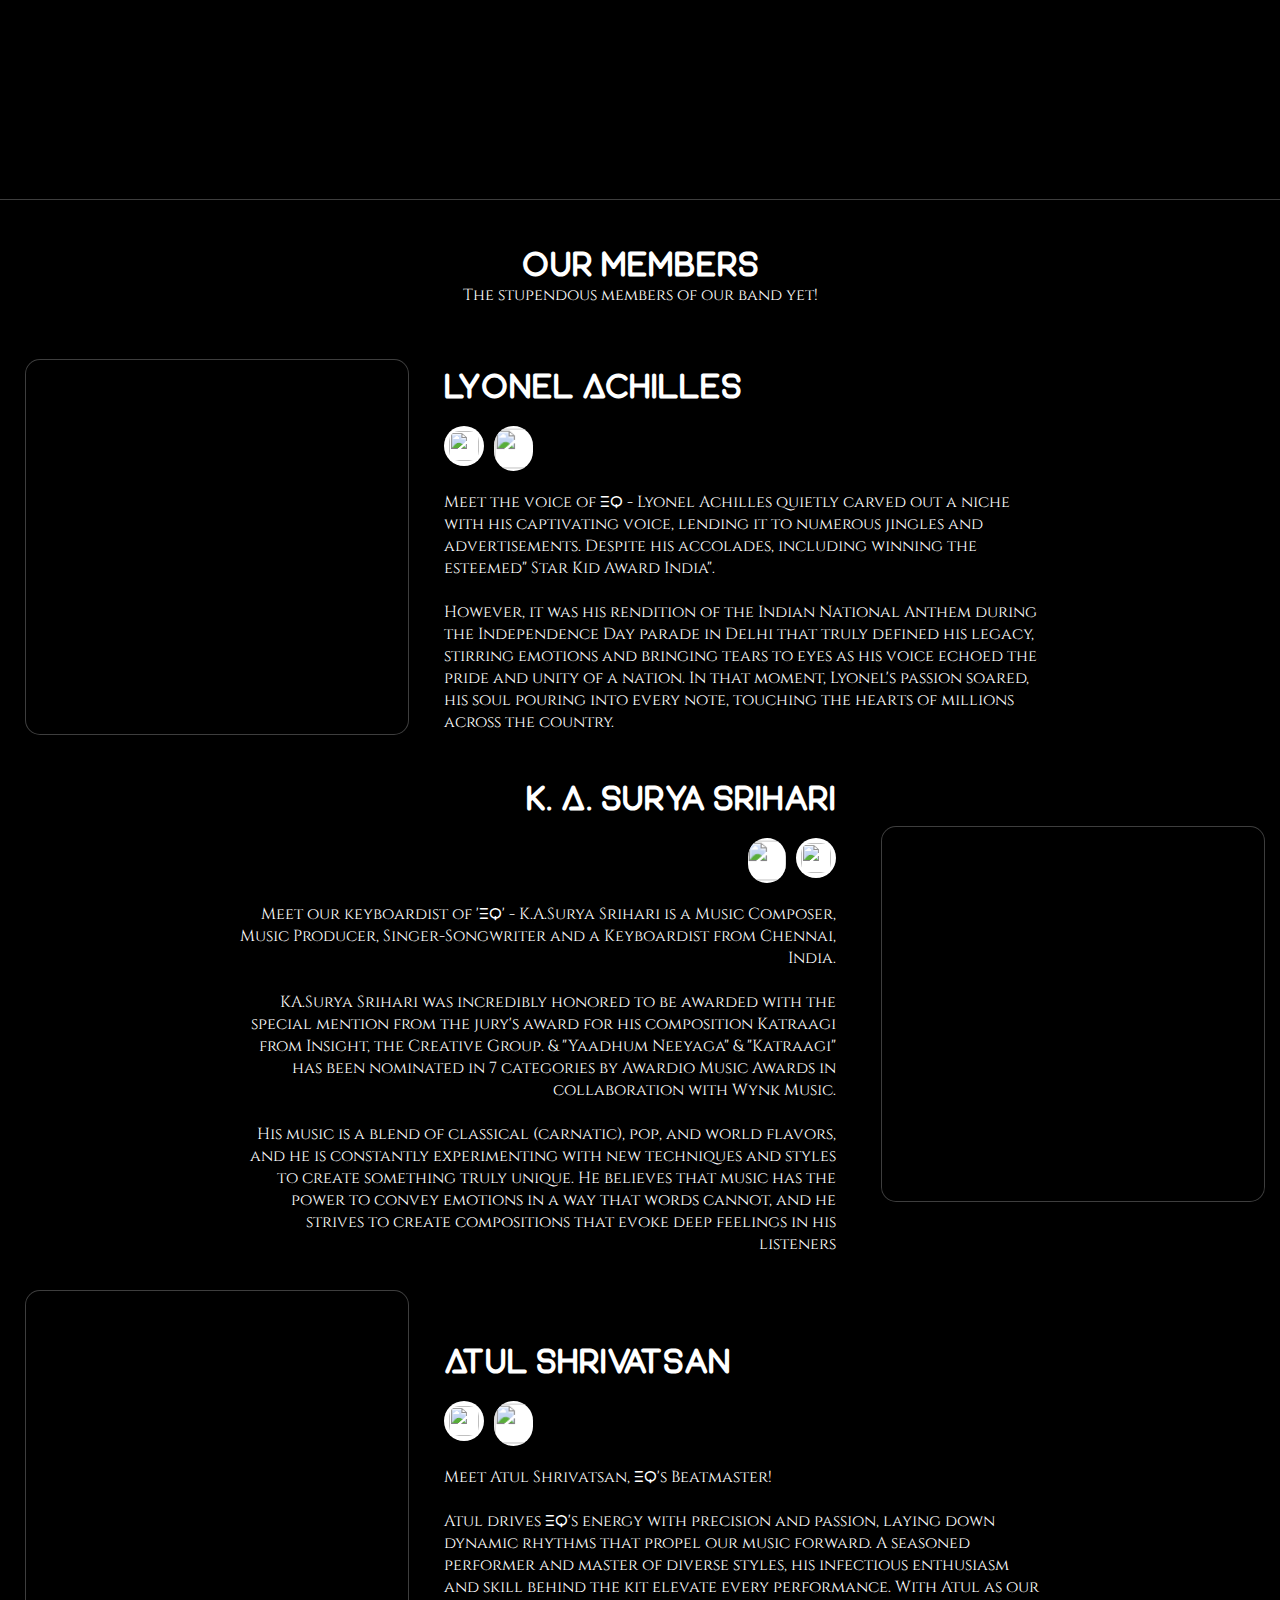
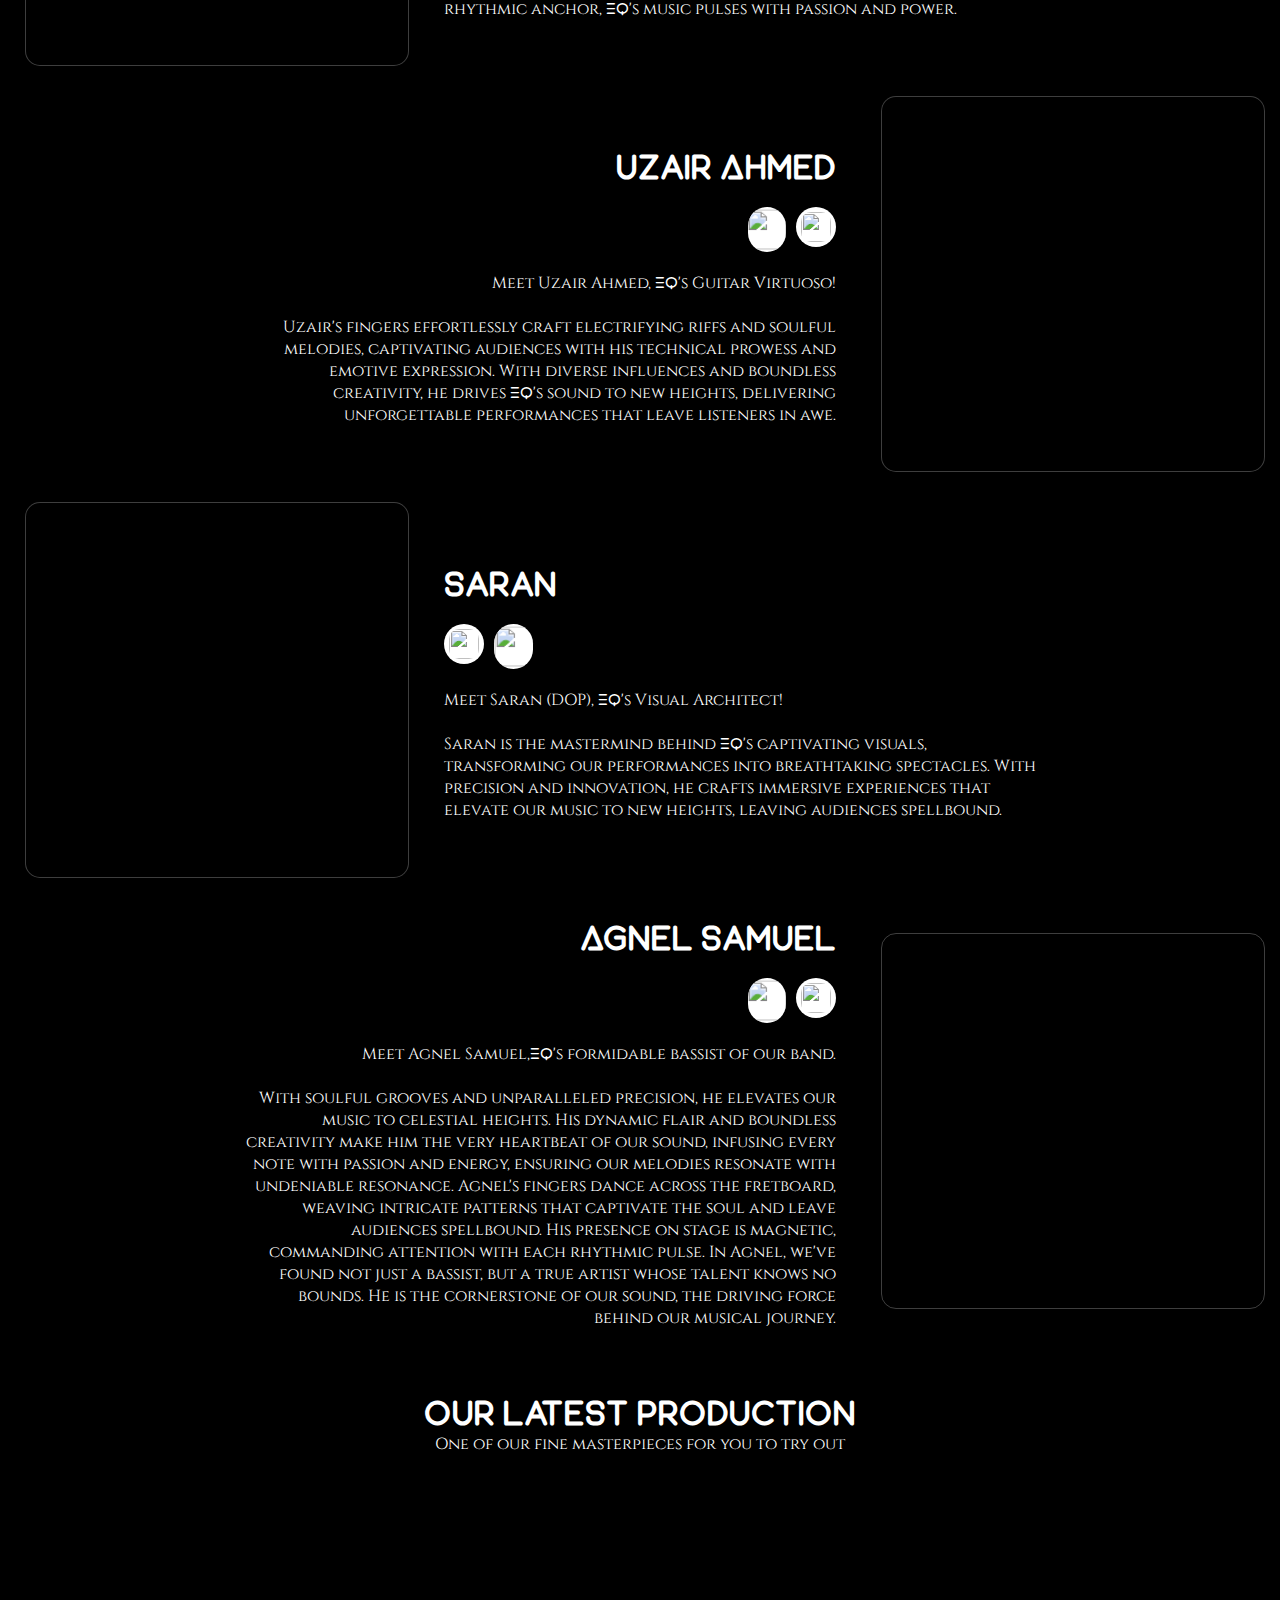
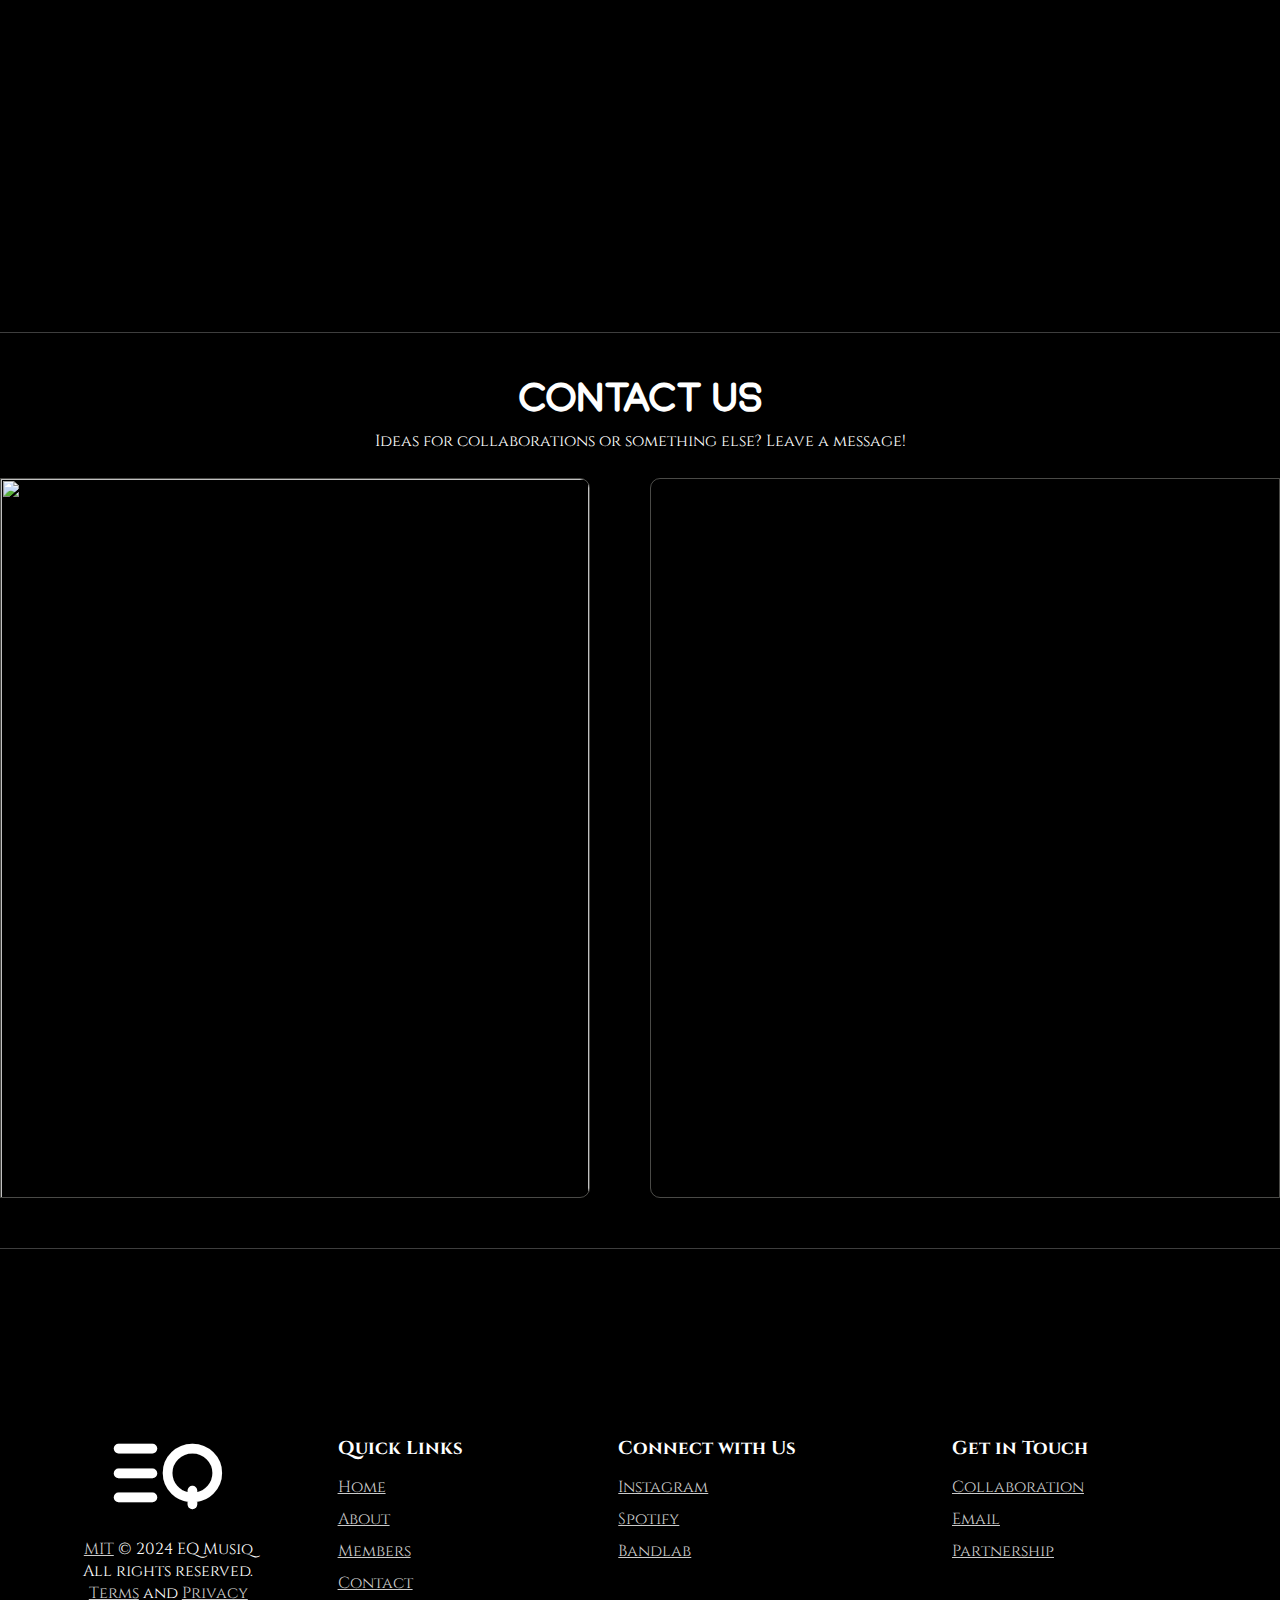
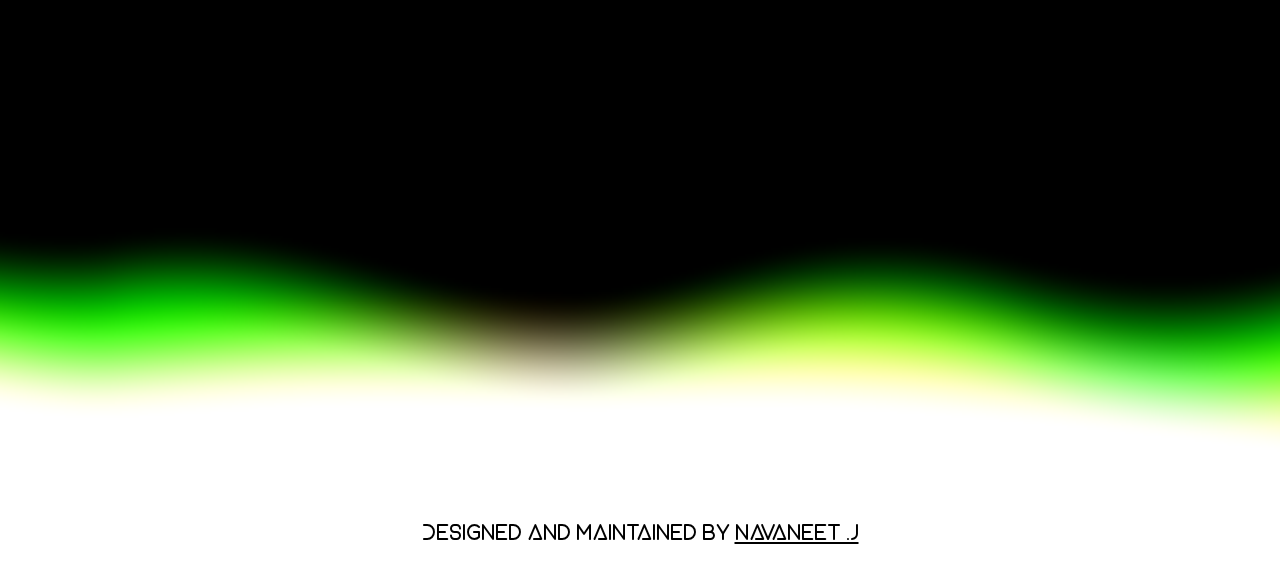
==== commit 2a990272: "Update index.html" ====
--- a/index.html
+++ b/index.html
@@ -195,16 +195,16 @@
                 Meet our keyboardist of '<span style="font-family: 'Equinox'">EQ</span>' - K.A.Surya Srihari is a Music
                 Composer, Music Producer, Singer-Songwriter and a Keyboardist
                 from Chennai, India. <br /><br />
-                KA.Surya Srihari was incredibly hanared to be awarded with the
+                KA.Surya Srihari was incredibly honored to be awarded with the
                 special mention from the jury's award for his composition
                 Katraagi from Insight, the Creative Group. & "Yaadhum Neeyaga" &
-                "Katraagi" has boon nominated in 7 categorios by Awardio Music
+                "Katraagi" has been nominated in 7 categories by Awardio Music
                 Awards in collaboration with Wynk Music.
                 <br /><br />
                 His music is a blend of classical (carnatic), pop, and world
                 flavors, and he is constantly experimenting with new techniques
                 and styles to create something truly unique. He believes that
-                music has the power to convay entotions in a way that words
+                music has the power to convey emotions in a way that words
                 cannot, and he strives to create compositions that evoke deep
                 feelings in his listeners
               </p>
@@ -286,6 +286,27 @@
                 transforming our performances into breathtaking spectacles. With
                 precision and innovation, he crafts immersive experiences that
                 elevate our music to new heights, leaving audiences spellbound.
+              </p>
+            </div>
+          </div>
+          <div class="row right">
+            <div class="column pic" id="agnelPic"></div>
+            <div class="column">
+              <h1 style="font-family: 'Equinox'; margin-bottom: 10px">Agnel Samuel</h1>
+              <div class="social-links right">
+                <a href="javascript:alert('Coming soon!')"><div class="link-blob right">
+                    <img src="https://static-00.iconduck.com/assets.00/spotify-icon-512x511-679hw1o3.png" class="spotifyIco">
+                    <p class="spotifyP">Spotify</p>
+                </div></a>
+                <a href="https://www.instagram.com/_agy.04"><div class="link-blob right">
+                    <img src="https://i.pinimg.com/originals/b9/f2/a6/b9f2a640b168cdb9f865185facee4cd3.png" class="instaIco">
+                    <p class="instaP">Instagram</p>
+                </div></a>
+              </div>
+              <p>
+                Meet Agnel Samuel,<span style="font-family: 'Equinox'">EQ</span>'s formidable bassist of our band.
+                <br /><br />
+                With soulful grooves and unparalleled precision, he elevates our music to celestial heights. His dynamic flair and boundless creativity make him the very heartbeat of our sound, infusing every note with passion and energy, ensuring our melodies resonate with undeniable resonance. Agnel's fingers dance across the fretboard, weaving intricate patterns that captivate the soul and leave audiences spellbound. His presence on stage is magnetic, commanding attention with each rhythmic pulse. In Agnel, we've found not just a bassist, but a true artist whose talent knows no bounds. He is the cornerstone of our sound, the driving force behind our musical journey.
               </p>
             </div>
           </div>
